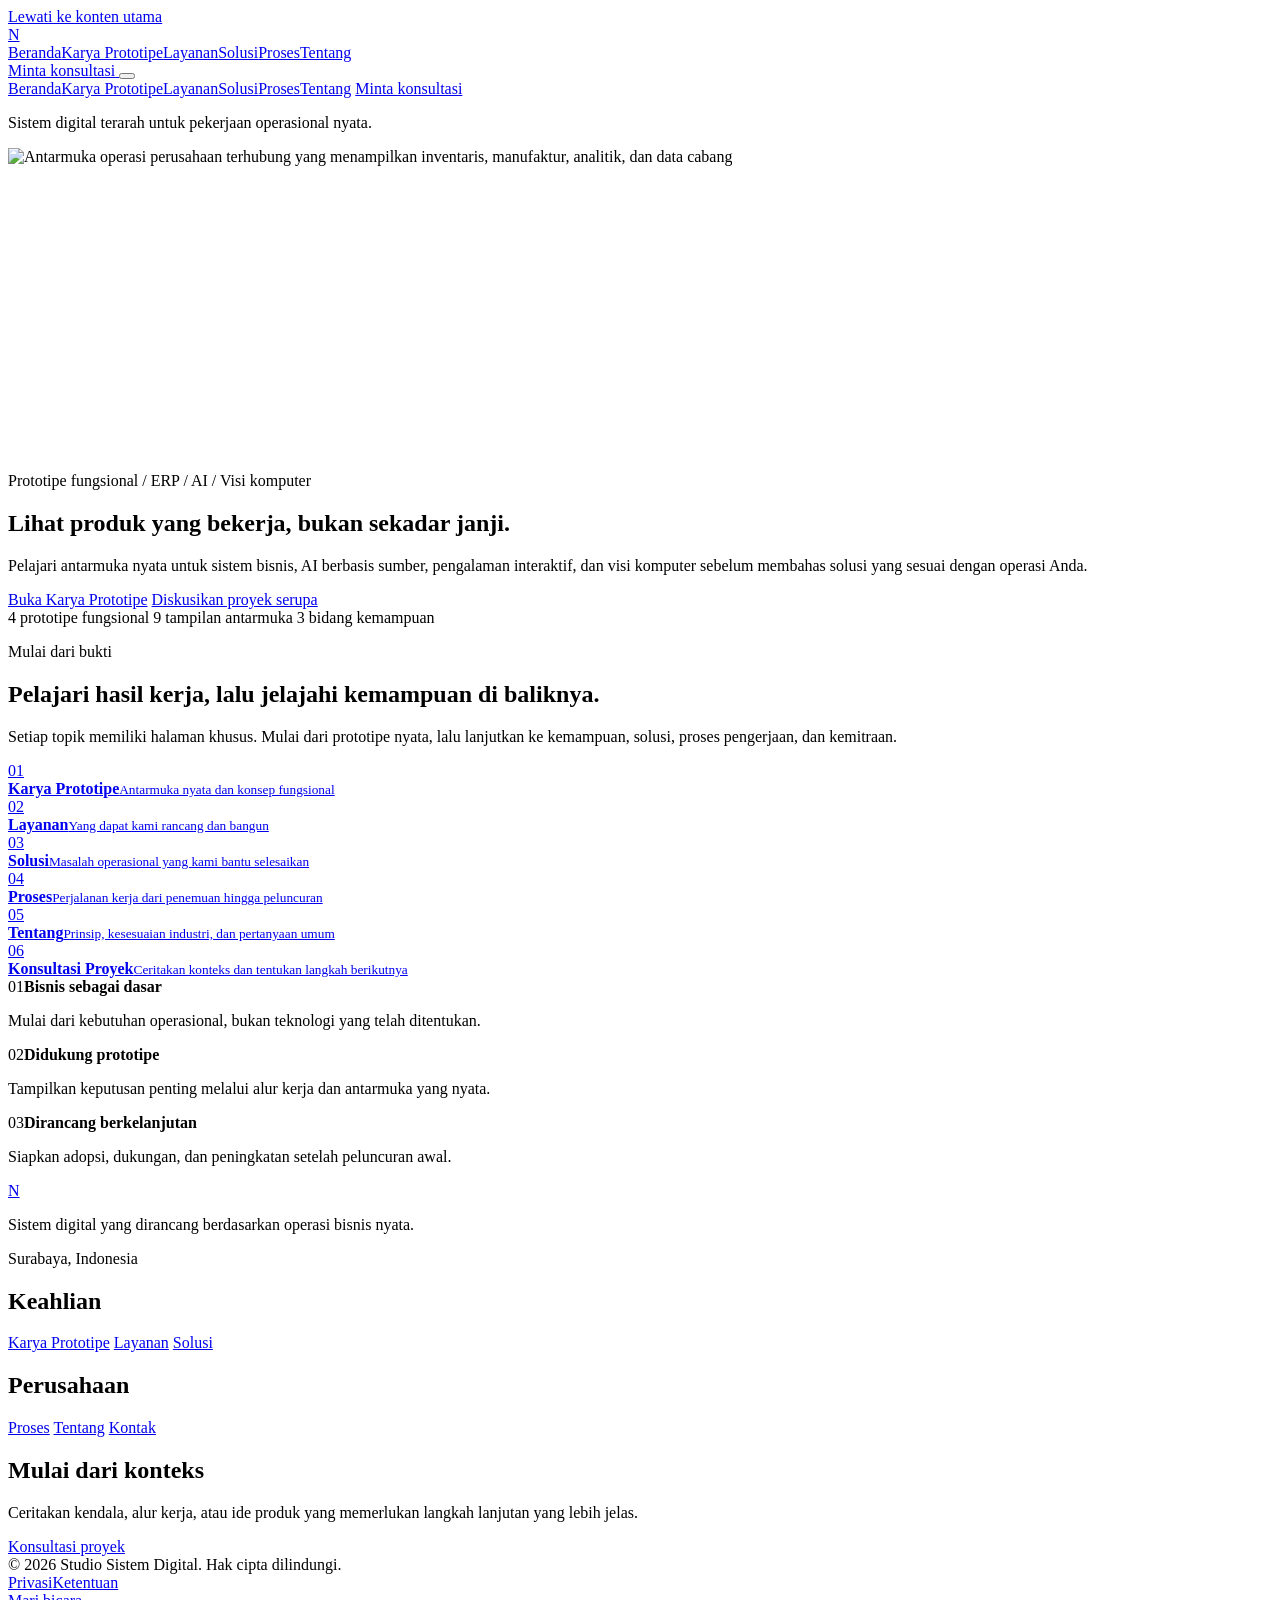
==== index.html @ aa4ec56c "Translate website content to Indonesian" ====
<!doctype html>
<html lang="id">
  <head>
    <meta charset="UTF-8" />
    <meta name="viewport" content="width=device-width, initial-scale=1.0" />
    <script src="/entry-redirect.js"></script>
    <meta name="theme-color" content="#07100c" />
    <meta name="description" content="Jelajahi empat prototipe fungsional untuk operasi ERP, AI berbasis sumber, pengalaman interaktif, dan visi komputer." />
    <meta name="robots" content="index, follow, max-image-preview:large" />
    <meta property="og:type" content="website" />
    <meta property="og:title" content="Prototipe Fungsional | ERP, AI, dan Visi Komputer" />
    <meta property="og:description" content="Mulai dari antarmuka produk nyata, lalu jelajahi kemampuan dan proses di baliknya." />
    <meta property="og:image" content="/assets/hero-connected-operations.webp" />
    <meta property="og:locale" content="id_ID" />
    <meta name="twitter:card" content="summary_large_image" />
    <link rel="canonical" href="https://nexora-company-profile-six.vercel.app/" />
    <link rel="icon" href="/assets/favicon.svg" type="image/svg+xml" />
    <link rel="manifest" href="/site.webmanifest" />
    <link rel="preload" href="/assets/hero-connected-operations.webp" as="image" type="image/webp" fetchpriority="high" />
    <link rel="stylesheet" href="/styles.css" />
    <title>Prototipe Fungsional | ERP, Perangkat Lunak, dan AI</title>
    <script type="application/ld+json">
      {
        "@context": "https://schema.org",
        "@graph": [
          {
            "@type": ["Organization", "ProfessionalService"],
            "@id": "https://nexora-company-profile-six.vercel.app/#organization",
            "name": "Nexora Digital",
            "url": "https://nexora-company-profile-six.vercel.app/",
            "logo": "https://nexora-company-profile-six.vercel.app/assets/favicon.svg",
            "description": "Studio sistem digital yang membangun ERP, perangkat lunak khusus, AI, analitik, dan integrasi sistem untuk bisnis Indonesia.",
            "areaServed": "Indonesia",
            "address": { "@type": "PostalAddress", "addressLocality": "Surabaya", "addressCountry": "ID" }
          },
          {
            "@type": "WebSite",
            "@id": "https://nexora-company-profile-six.vercel.app/#website",
            "url": "https://nexora-company-profile-six.vercel.app/",
            "name": "Studio Sistem Digital",
            "publisher": { "@id": "https://nexora-company-profile-six.vercel.app/#organization" }
          }
        ]
      }
    </script>
  </head>
  <body data-page="home">
    <a class="skip-link" href="#main-content">Lewati ke konten utama</a>
    <div class="scroll-progress" aria-hidden="true"><span></span></div>
    <div data-site-header></div>

    <main id="main-content">
      <section class="hero is-scene-active" id="home" data-section data-scene>
        <img class="hero-media" src="/assets/hero-connected-operations.webp" alt="Antarmuka operasi perusahaan terhubung yang menampilkan inventaris, manufaktur, analitik, dan data cabang" width="1672" height="944" fetchpriority="high" />
        <div class="hero-shade" aria-hidden="true"></div>
        <div class="hero-grid" aria-hidden="true"></div>
        <div class="hero-product-scene" data-product-scene data-scene-visual aria-hidden="true">
          <canvas></canvas>
          <div class="hero-product-fallback">
            <figure class="hero-screen hero-screen-erp"><img src="/assets/work/erp-pos.webp" alt="" /></figure>
            <figure class="hero-screen hero-screen-rag"><img src="/assets/work/rag-grounded-answer.webp" alt="" /></figure>
            <figure class="hero-screen hero-screen-ai"><img src="/assets/work/faceswap-capture.webp" alt="" /></figure>
            <figure class="hero-screen hero-screen-vision"><img src="/assets/work/cctv-motion-dashboard.webp" alt="" /></figure>
          </div>
          <div class="hero-domain-icons">
            <span><i data-lucide="boxes"></i></span>
            <span><i data-lucide="brain-circuit"></i></span>
            <span><i data-lucide="scan-eye"></i></span>
          </div>
        </div>

        <div class="hero-inner shell">
          <div class="hero-copy" data-reveal>
            <div class="eyebrow eyebrow-dark"><span class="pulse-dot" aria-hidden="true"></span>Prototipe fungsional / ERP / AI / Visi komputer</div>
            <h1>Lihat produk yang bekerja, <span>bukan sekadar janji.</span></h1>
            <p class="hero-lede">Pelajari antarmuka nyata untuk sistem bisnis, AI berbasis sumber, pengalaman interaktif, dan visi komputer sebelum membahas solusi yang sesuai dengan operasi Anda.</p>
            <div class="hero-actions">
              <a class="button button-primary" href="/prototype-work"><span>Buka Karya Prototipe</span><i data-lucide="arrow-right" aria-hidden="true"></i></a>
              <a class="button button-ghost-dark" href="/contact"><span>Diskusikan proyek serupa</span><i data-lucide="message-circle" aria-hidden="true"></i></a>
            </div>
            <div class="hero-assurance" aria-label="Ringkasan portofolio prototipe">
              <span><i data-lucide="panels-top-left" aria-hidden="true"></i> 4 prototipe fungsional</span>
              <span><i data-lucide="images" aria-hidden="true"></i> 9 tampilan antarmuka</span>
              <span><i data-lucide="orbit" aria-hidden="true"></i> 3 bidang kemampuan</span>
            </div>
          </div>
        </div>
      </section>

      <section class="section home-paths" aria-labelledby="home-paths-title" data-scene>
        <div class="shell">
          <div class="section-heading heading-split">
            <div>
              <p class="eyebrow">Mulai dari bukti</p>
              <h2 id="home-paths-title">Pelajari hasil kerja, lalu jelajahi kemampuan di baliknya.</h2>
            </div>
            <p>Setiap topik memiliki halaman khusus. Mulai dari prototipe nyata, lalu lanjutkan ke kemampuan, solusi, proses pengerjaan, dan kemitraan.</p>
          </div>

          <nav class="path-list" aria-label="Bagian situs web" data-reveal>
            <a href="/prototype-work"><span>01</span><i data-lucide="panels-top-left" aria-hidden="true"></i><div><strong>Karya Prototipe</strong><small>Antarmuka nyata dan konsep fungsional</small></div><i data-lucide="arrow-up-right" aria-hidden="true"></i></a>
            <a href="/services"><span>02</span><i data-lucide="boxes" aria-hidden="true"></i><div><strong>Layanan</strong><small>Yang dapat kami rancang dan bangun</small></div><i data-lucide="arrow-up-right" aria-hidden="true"></i></a>
            <a href="/solutions"><span>03</span><i data-lucide="workflow" aria-hidden="true"></i><div><strong>Solusi</strong><small>Masalah operasional yang kami bantu selesaikan</small></div><i data-lucide="arrow-up-right" aria-hidden="true"></i></a>
            <a href="/process"><span>04</span><i data-lucide="route" aria-hidden="true"></i><div><strong>Proses</strong><small>Perjalanan kerja dari penemuan hingga peluncuran</small></div><i data-lucide="arrow-up-right" aria-hidden="true"></i></a>
            <a href="/about"><span>05</span><i data-lucide="fingerprint" aria-hidden="true"></i><div><strong>Tentang</strong><small>Prinsip, kesesuaian industri, dan pertanyaan umum</small></div><i data-lucide="arrow-up-right" aria-hidden="true"></i></a>
            <a href="/contact"><span>06</span><i data-lucide="message-square-text" aria-hidden="true"></i><div><strong>Konsultasi Proyek</strong><small>Ceritakan konteks dan tentukan langkah berikutnya</small></div><i data-lucide="arrow-up-right" aria-hidden="true"></i></a>
          </nav>
        </div>
      </section>

      <section class="home-commitment" aria-label="Pendekatan kami terhadap sistem digital" data-scene>
        <div class="shell commitment-grid" data-reveal>
          <div><span>01</span><strong>Bisnis sebagai dasar</strong><p>Mulai dari kebutuhan operasional, bukan teknologi yang telah ditentukan.</p></div>
          <div><span>02</span><strong>Didukung prototipe</strong><p>Tampilkan keputusan penting melalui alur kerja dan antarmuka yang nyata.</p></div>
          <div><span>03</span><strong>Dirancang berkelanjutan</strong><p>Siapkan adopsi, dukungan, dan peningkatan setelah peluncuran awal.</p></div>
        </div>
      </section>
    </main>

    <div data-site-footer></div>
    <script src="/assets/lucide.min.js"></script>
    <script src="/script.js" type="module"></script>
  </body>
</html>
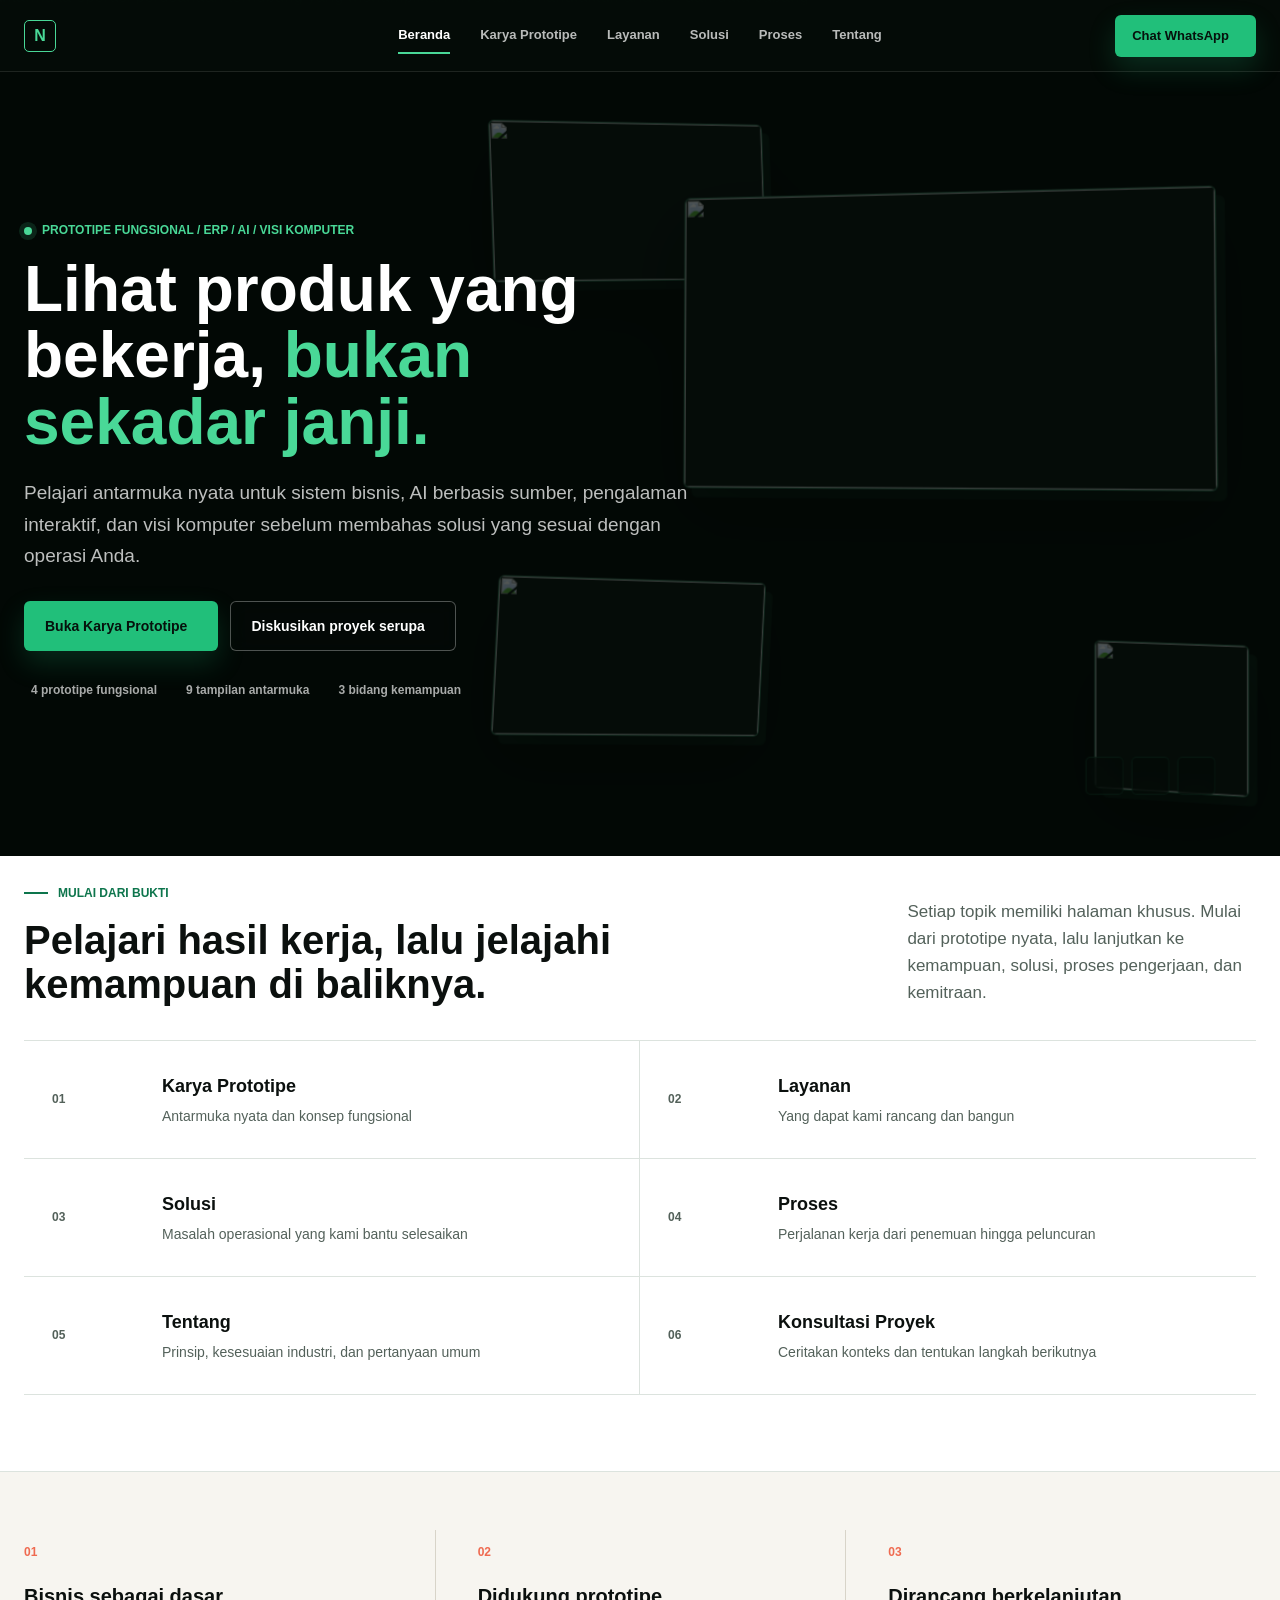
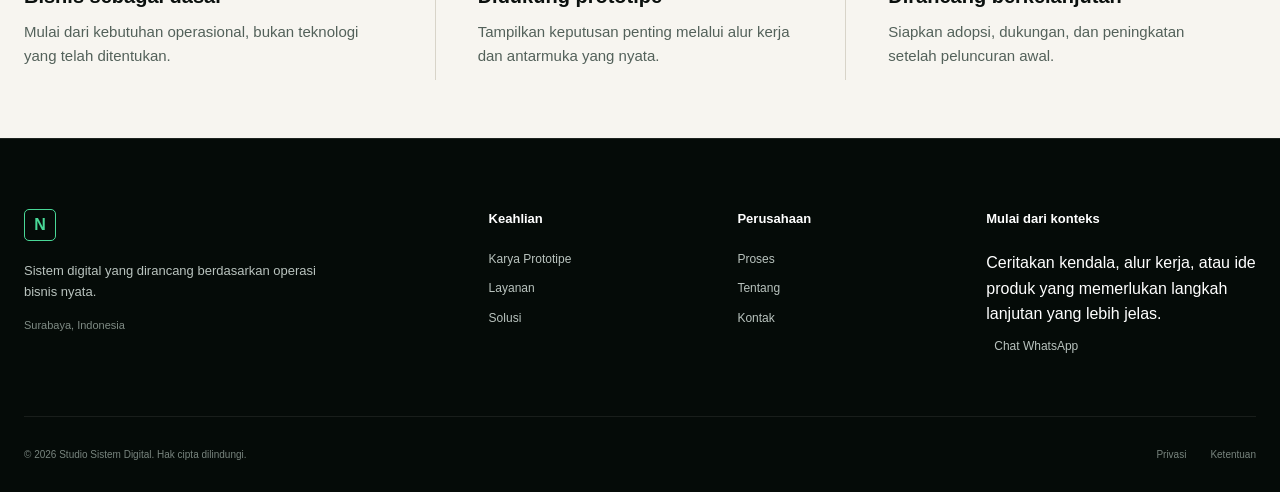
==== commit 81dc672d: "Route project inquiries to WhatsApp" ====
--- a/index.html
+++ b/index.html
@@ -76,7 +76,7 @@
             <p class="hero-lede">Pelajari antarmuka nyata untuk sistem bisnis, AI berbasis sumber, pengalaman interaktif, dan visi komputer sebelum membahas solusi yang sesuai dengan operasi Anda.</p>
             <div class="hero-actions">
               <a class="button button-primary" href="/prototype-work"><span>Buka Karya Prototipe</span><i data-lucide="arrow-right" aria-hidden="true"></i></a>
-              <a class="button button-ghost-dark" href="/contact"><span>Diskusikan proyek serupa</span><i data-lucide="message-circle" aria-hidden="true"></i></a>
+              <a class="button button-ghost-dark" href="https://wa.me/628113663435" target="_blank" rel="noopener noreferrer" data-whatsapp-link><span>Diskusikan proyek serupa</span><i data-lucide="message-circle" aria-hidden="true"></i></a>
             </div>
             <div class="hero-assurance" aria-label="Ringkasan portofolio prototipe">
               <span><i data-lucide="panels-top-left" aria-hidden="true"></i> 4 prototipe fungsional</span>
--- a/styles.css
+++ b/styles.css
@@ -0,0 +1,5327 @@
+:root {
+  --ink: #0b100e;
+  --ink-soft: #17201c;
+  --ink-muted: #53615a;
+  --surface: #ffffff;
+  --surface-soft: #f4f7f4;
+  --surface-warm: #f7f5f0;
+  --line: #dce3de;
+  --line-dark: rgba(255, 255, 255, 0.13);
+  --green: #21bf7a;
+  --green-bright: #49d897;
+  --green-dark: #0d754c;
+  --green-soft: #e8f7ef;
+  --coral: #ef6a50;
+  --coral-soft: #fff0ec;
+  --amber: #e8aa35;
+  --amber-soft: #fff7e7;
+  --white-muted: #b9c3be;
+  --shadow-sm: 0 8px 24px rgba(11, 16, 14, 0.07);
+  --shadow-lg: 0 24px 70px rgba(7, 16, 12, 0.18);
+  --radius: 8px;
+  --header-height: 78px;
+  --shell: 1800px;
+  --ease: cubic-bezier(0.22, 1, 0.36, 1);
+}
+
+*,
+*::before,
+*::after {
+  box-sizing: border-box;
+}
+
+html {
+  scroll-behavior: smooth;
+  scroll-padding-top: calc(var(--header-height) + 18px);
+}
+
+body {
+  margin: 0;
+  min-width: 320px;
+  background: var(--surface);
+  color: var(--ink);
+  font-family: "Segoe UI Variable", "Segoe UI", Aptos, Arial, sans-serif;
+  font-size: 16px;
+  line-height: 1.6;
+  letter-spacing: 0;
+  overflow-x: hidden;
+  text-rendering: optimizeLegibility;
+  -webkit-font-smoothing: antialiased;
+}
+
+body.menu-open,
+body.dialog-open {
+  overflow: hidden;
+}
+
+[hidden] {
+  display: none !important;
+}
+
+::selection {
+  background: var(--green);
+  color: #05100b;
+}
+
+img {
+  display: block;
+  max-width: 100%;
+}
+
+button,
+input,
+select,
+textarea {
+  color: inherit;
+  font: inherit;
+  letter-spacing: 0;
+}
+
+button,
+a {
+  -webkit-tap-highlight-color: transparent;
+}
+
+button {
+  border: 0;
+}
+
+a {
+  color: inherit;
+  text-decoration: none;
+}
+
+h1,
+h2,
+h3,
+p,
+figure,
+ul {
+  margin: 0;
+}
+
+ul {
+  padding: 0;
+  list-style: none;
+}
+
+svg {
+  width: 1em;
+  height: 1em;
+  stroke-width: 1.8;
+}
+
+:focus-visible {
+  outline: 3px solid var(--amber);
+  outline-offset: 3px;
+}
+
+.skip-link {
+  position: fixed;
+  z-index: 9999;
+  top: 10px;
+  left: 10px;
+  padding: 10px 14px;
+  border-radius: 4px;
+  background: var(--surface);
+  color: var(--ink);
+  font-weight: 700;
+  transform: translateY(-150%);
+  transition: transform 180ms ease;
+}
+
+.skip-link:focus {
+  transform: translateY(0);
+}
+
+.shell {
+  width: min(calc(100% - 48px), var(--shell));
+  margin-inline: auto;
+}
+
+.section {
+  padding: 96px 0;
+}
+
+.scroll-progress {
+  position: fixed;
+  z-index: 1100;
+  inset: 0 0 auto;
+  height: 3px;
+  pointer-events: none;
+}
+
+.scroll-progress span {
+  display: block;
+  width: 100%;
+  height: 100%;
+  background: var(--green-bright);
+  transform: scaleX(0);
+  transform-origin: left;
+  will-change: transform;
+}
+
+.eyebrow {
+  display: flex;
+  align-items: center;
+  gap: 10px;
+  margin-bottom: 18px;
+  color: var(--green-dark);
+  font-size: 12px;
+  font-weight: 800;
+  letter-spacing: 0;
+  line-height: 1.2;
+  text-transform: uppercase;
+}
+
+.eyebrow::before {
+  width: 24px;
+  height: 2px;
+  background: currentColor;
+  content: "";
+}
+
+.eyebrow-dark {
+  color: var(--green-bright);
+}
+
+.eyebrow-dark::before {
+  display: none;
+}
+
+.pulse-dot {
+  position: relative;
+  width: 8px;
+  height: 8px;
+  border-radius: 50%;
+  background: var(--green-bright);
+  box-shadow: 0 0 0 5px rgba(73, 216, 151, 0.14);
+}
+
+.section-heading {
+  margin-bottom: 44px;
+}
+
+.section-heading h2,
+.industry-intro h2,
+.about-statement h2,
+.faq-intro h2,
+.contact-copy h2 {
+  max-width: 760px;
+  font-size: 44px;
+  font-weight: 720;
+  line-height: 1.08;
+}
+
+.heading-split {
+  display: grid;
+  grid-template-columns: minmax(0, 1.4fr) minmax(280px, 0.6fr);
+  gap: 70px;
+  align-items: end;
+}
+
+.heading-split > p,
+.solutions-heading > p,
+.industry-intro > p,
+.faq-intro > p {
+  color: var(--ink-muted);
+  font-size: 17px;
+}
+
+.card-kicker {
+  color: var(--green-dark);
+  font-size: 12px;
+  font-weight: 800;
+  text-transform: uppercase;
+}
+
+.button {
+  display: inline-flex;
+  min-height: 50px;
+  align-items: center;
+  justify-content: center;
+  gap: 10px;
+  padding: 0 20px;
+  border: 1px solid transparent;
+  border-radius: 6px;
+  cursor: pointer;
+  font-size: 14px;
+  font-weight: 750;
+  line-height: 1;
+  transition: color 220ms ease, background 220ms ease, border-color 220ms ease, transform 220ms var(--ease), box-shadow 220ms ease;
+}
+
+.button:hover {
+  transform: translateY(-2px);
+}
+
+.button svg {
+  flex: 0 0 auto;
+  font-size: 18px;
+  transition: transform 220ms var(--ease);
+}
+
+.button:hover svg {
+  transform: translateX(3px);
+}
+
+.button-primary {
+  background: var(--green);
+  color: #06110c;
+  box-shadow: 0 12px 28px rgba(33, 191, 122, 0.19);
+}
+
+.button-primary:hover {
+  background: var(--green-bright);
+  box-shadow: 0 16px 36px rgba(33, 191, 122, 0.27);
+}
+
+.button-secondary {
+  border-color: var(--ink);
+  background: var(--ink);
+  color: var(--surface);
+}
+
+.button-secondary:hover {
+  background: var(--green-dark);
+  border-color: var(--green-dark);
+}
+
+.button-ghost-dark {
+  border-color: rgba(255, 255, 255, 0.3);
+  background: rgba(6, 12, 9, 0.38);
+  color: var(--surface);
+  backdrop-filter: blur(10px);
+}
+
+.button-ghost-dark:hover {
+  border-color: var(--green-bright);
+  background: rgba(7, 16, 12, 0.78);
+}
+
+.button-ghost-light {
+  border-color: var(--line);
+  background: var(--surface);
+  color: var(--ink);
+}
+
+.button-small {
+  min-height: 42px;
+  padding-inline: 16px;
+  font-size: 13px;
+}
+
+.text-link {
+  display: inline-flex;
+  align-items: center;
+  gap: 9px;
+  border-bottom: 1px solid currentColor;
+  color: inherit;
+  font-size: 14px;
+  font-weight: 750;
+}
+
+.text-link svg {
+  font-size: 17px;
+  transition: transform 220ms var(--ease);
+}
+
+.text-link:hover svg {
+  transform: translate(3px, -3px);
+}
+
+.icon-button {
+  position: relative;
+  display: inline-grid;
+  width: 44px;
+  height: 44px;
+  flex: 0 0 44px;
+  place-items: center;
+  border: 1px solid var(--line);
+  border-radius: 6px;
+  background: var(--surface);
+  cursor: pointer;
+  transition: background 200ms ease, color 200ms ease, border-color 200ms ease, transform 200ms var(--ease);
+}
+
+.icon-button:hover {
+  transform: translateY(-2px);
+  border-color: var(--green);
+  color: var(--green-dark);
+}
+
+[data-tooltip]::after {
+  position: absolute;
+  z-index: 20;
+  inset-inline-end: 0;
+  bottom: calc(100% + 9px);
+  width: max-content;
+  max-width: 190px;
+  padding: 7px 9px;
+  border-radius: 4px;
+  background: var(--ink);
+  color: var(--surface);
+  content: attr(data-tooltip);
+  font-size: 11px;
+  font-weight: 650;
+  line-height: 1.2;
+  opacity: 0;
+  pointer-events: none;
+  transform: translateY(4px);
+  transition: opacity 150ms ease, transform 150ms ease;
+}
+
+[data-tooltip]:hover::after,
+[data-tooltip]:focus-visible::after {
+  opacity: 1;
+  transform: translateY(0);
+}
+
+[data-reveal] {
+  --reveal-offset: 28px;
+  opacity: 0;
+  transform: translate3d(0, var(--reveal-offset), 0);
+  transition: opacity 700ms var(--ease), transform 700ms var(--ease);
+}
+
+[data-reveal].is-visible {
+  opacity: 1;
+  transform: translate3d(0, 0, 0);
+}
+
+/* Header */
+.site-header {
+  position: fixed;
+  z-index: 1000;
+  top: 0;
+  inset-inline: 0;
+  height: var(--header-height);
+  border-bottom: 1px solid transparent;
+  color: var(--surface);
+  transition: height 220ms ease, background 220ms ease, border-color 220ms ease, box-shadow 220ms ease;
+}
+
+.site-header.is-scrolled,
+.site-header.menu-visible {
+  height: 68px;
+  border-color: rgba(255, 255, 255, 0.1);
+  background: rgba(5, 12, 8, 0.92);
+  box-shadow: 0 12px 34px rgba(0, 0, 0, 0.2);
+  backdrop-filter: blur(18px);
+}
+
+.header-inner {
+  display: flex;
+  height: 100%;
+  align-items: center;
+  justify-content: space-between;
+  gap: 28px;
+}
+
+.brand {
+  display: inline-flex;
+  min-width: 148px;
+  align-items: center;
+  gap: 10px;
+  font-weight: 850;
+}
+
+.brand-glyph {
+  display: grid;
+  width: 32px;
+  height: 32px;
+  place-items: center;
+  border: 1px solid var(--green-bright);
+  border-radius: 5px;
+  color: var(--green-bright);
+  font-size: 16px;
+  line-height: 1;
+}
+
+.brand-name {
+  color: var(--surface);
+  font-size: 18px;
+  line-height: 1;
+}
+
+.brand-name span {
+  color: var(--green-bright);
+}
+
+.desktop-nav {
+  display: flex;
+  align-items: center;
+  gap: 30px;
+}
+
+.nav-link {
+  position: relative;
+  padding: 10px 0;
+  color: rgba(255, 255, 255, 0.72);
+  font-size: 13px;
+  font-weight: 650;
+  transition: color 180ms ease;
+}
+
+.nav-link::after {
+  position: absolute;
+  right: 0;
+  bottom: 2px;
+  left: 0;
+  height: 2px;
+  background: var(--green-bright);
+  content: "";
+  transform: scaleX(0);
+  transform-origin: left;
+  transition: transform 220ms var(--ease);
+}
+
+.nav-link:hover,
+.nav-link.is-active {
+  color: var(--surface);
+}
+
+.nav-link.is-active::after {
+  transform: scaleX(1);
+}
+
+.header-actions {
+  display: flex;
+  align-items: center;
+  gap: 10px;
+}
+
+.menu-toggle {
+  display: none;
+  border-color: rgba(255, 255, 255, 0.2);
+  background: rgba(255, 255, 255, 0.05);
+  color: var(--surface);
+}
+
+.mobile-menu {
+  position: absolute;
+  z-index: -1;
+  top: 100%;
+  right: 0;
+  left: 0;
+  height: calc(100svh - var(--header-height));
+  max-height: calc(100svh - var(--header-height));
+  visibility: hidden;
+  padding: 24px;
+  border-top: 1px solid rgba(255, 255, 255, 0.1);
+  background: #07100c;
+  opacity: 0;
+  overflow-y: auto;
+  transform: translateY(-12px);
+  transition: transform 260ms var(--ease), visibility 200ms ease;
+}
+
+.mobile-menu.is-open {
+  z-index: 1;
+  visibility: visible;
+  opacity: 1;
+  transform: translateY(0);
+}
+
+.mobile-menu nav {
+  display: grid;
+}
+
+.mobile-menu a {
+  display: flex;
+  min-height: 48px;
+  align-items: center;
+  border-bottom: 1px solid rgba(255, 255, 255, 0.1);
+  font-size: 18px;
+  font-weight: 700;
+}
+
+.mobile-menu .mobile-menu-cta {
+  justify-content: center;
+  margin-top: 18px;
+  border: 0;
+  border-radius: 5px;
+  background: var(--green-bright);
+  color: var(--ink);
+  font-size: 14px;
+}
+
+.mobile-menu p {
+  max-width: 420px;
+  margin-top: 22px;
+  color: var(--white-muted);
+  font-size: 14px;
+}
+
+/* Hero */
+.hero {
+  position: relative;
+  display: flex;
+  min-height: min(780px, 100svh);
+  max-height: 780px;
+  align-items: center;
+  overflow: hidden;
+  background: #040906;
+  color: var(--surface);
+}
+
+.hero-media,
+.hero-shade {
+  position: absolute;
+  inset: 0;
+  width: 100%;
+  height: 100%;
+}
+
+.hero-media {
+  object-fit: cover;
+  object-position: center;
+  transform: scale(1.04);
+  transition: transform 1200ms var(--ease), filter 300ms ease;
+  will-change: transform;
+}
+
+.hero-shade {
+  background: linear-gradient(90deg, rgba(2, 8, 5, 0.98) 0%, rgba(2, 8, 5, 0.92) 35%, rgba(2, 8, 5, 0.34) 66%, rgba(2, 8, 5, 0.16) 100%);
+}
+
+.hero-grid {
+  display: none;
+}
+
+.hero-inner {
+  position: relative;
+  z-index: 2;
+  display: flex;
+  min-height: inherit;
+  align-items: center;
+  padding-top: calc(var(--header-height) + 54px);
+  padding-bottom: 64px;
+}
+
+.hero-copy {
+  width: 60%;
+  max-width: 710px;
+}
+
+.hero h1 {
+  max-width: 700px;
+  font-size: 60px;
+  font-weight: 730;
+  line-height: 1.03;
+}
+
+.hero h1 span {
+  color: var(--green-bright);
+}
+
+.hero-lede {
+  max-width: 620px;
+  margin-top: 22px;
+  color: rgba(255, 255, 255, 0.74);
+  font-size: 19px;
+  line-height: 1.65;
+}
+
+.hero-actions {
+  display: flex;
+  flex-wrap: wrap;
+  gap: 12px;
+  margin-top: 30px;
+}
+
+.hero-assurance {
+  display: flex;
+  flex-wrap: wrap;
+  gap: 22px;
+  margin-top: 30px;
+  color: rgba(255, 255, 255, 0.66);
+  font-size: 12px;
+  font-weight: 600;
+}
+
+.hero-assurance span {
+  display: inline-flex;
+  align-items: center;
+  gap: 7px;
+}
+
+.hero-assurance svg {
+  color: var(--green-bright);
+  font-size: 15px;
+}
+
+/* Services */
+.services {
+  background: var(--surface-soft);
+}
+
+.service-explorer {
+  display: grid;
+  min-height: 410px;
+  grid-template-columns: minmax(250px, 0.38fr) minmax(0, 0.62fr);
+  overflow: hidden;
+  border: 1px solid var(--line);
+  border-radius: var(--radius);
+  background: var(--surface);
+}
+
+.service-tabs {
+  display: grid;
+  grid-template-rows: repeat(3, 1fr);
+  border-right: 1px solid var(--line);
+}
+
+.service-tab {
+  display: grid;
+  grid-template-columns: 28px 28px 1fr;
+  gap: 12px;
+  align-items: center;
+  padding: 24px;
+  border-bottom: 1px solid var(--line);
+  background: transparent;
+  color: var(--ink-muted);
+  cursor: pointer;
+  text-align: start;
+  transition: color 180ms ease, background 180ms ease;
+}
+
+.service-tab:last-child {
+  border-bottom: 0;
+}
+
+.service-tab > span {
+  font-size: 11px;
+  font-weight: 800;
+}
+
+.service-tab svg {
+  color: var(--green-dark);
+  font-size: 21px;
+}
+
+.service-tab strong {
+  color: inherit;
+  font-size: 15px;
+}
+
+.service-tab:hover,
+.service-tab.is-active {
+  background: var(--ink);
+  color: var(--surface);
+}
+
+.service-tab.is-active svg {
+  color: var(--green-bright);
+}
+
+.service-stage {
+  display: flex;
+  max-width: 760px;
+  flex-direction: column;
+  justify-content: center;
+  padding: 48px 56px;
+  transition: opacity 160ms ease, transform 220ms var(--ease);
+}
+
+.service-stage.is-changing {
+  opacity: 0;
+  transform: translateY(8px);
+}
+
+.service-stage h3 {
+  max-width: 650px;
+  margin-top: 10px;
+  font-size: 34px;
+  line-height: 1.15;
+}
+
+.service-stage > p:not(.card-kicker) {
+  max-width: 650px;
+  margin-top: 16px;
+  color: var(--ink-muted);
+  font-size: 16px;
+}
+
+.service-offerings {
+  display: flex;
+  flex-wrap: wrap;
+  gap: 10px 20px;
+  margin-top: 28px;
+  padding-top: 22px;
+  border-top: 1px solid var(--line);
+}
+
+.service-offerings li {
+  display: inline-flex;
+  align-items: center;
+  gap: 7px;
+  color: var(--ink-soft);
+  font-size: 13px;
+  font-weight: 700;
+}
+
+.service-offerings svg {
+  color: var(--green-dark);
+  font-size: 15px;
+}
+
+.service-stage .text-link {
+  margin-top: 32px;
+}
+
+/* Solutions */
+.solutions {
+  position: relative;
+  overflow: hidden;
+  background: #08110d;
+  color: var(--surface);
+}
+
+.solutions::before {
+  position: absolute;
+  inset: 0;
+  border-top: 1px solid rgba(255, 255, 255, 0.08);
+  border-bottom: 1px solid rgba(255, 255, 255, 0.08);
+  content: "";
+  pointer-events: none;
+}
+
+.solutions-heading {
+  max-width: 780px;
+}
+
+.solutions-heading h2 {
+  color: var(--surface);
+}
+
+.solutions-heading > p {
+  max-width: 660px;
+  margin-top: 18px;
+  color: var(--white-muted);
+}
+
+.solution-tabs {
+  display: grid;
+  grid-template-columns: repeat(4, minmax(0, 1fr));
+  gap: 1px;
+  margin-bottom: 34px;
+  overflow: hidden;
+  border: 1px solid var(--line-dark);
+  border-radius: var(--radius);
+  background: var(--line-dark);
+}
+
+.solution-tab {
+  display: flex;
+  min-height: 64px;
+  align-items: center;
+  justify-content: center;
+  gap: 9px;
+  background: #0d1712;
+  color: var(--white-muted);
+  cursor: pointer;
+  font-size: 14px;
+  font-weight: 700;
+  transition: color 200ms ease, background 200ms ease;
+}
+
+.solution-tab svg {
+  font-size: 19px;
+}
+
+.solution-tab:hover {
+  color: var(--surface);
+}
+
+.solution-tab.is-active {
+  background: var(--green);
+  color: #06110c;
+}
+
+.solution-stage {
+  display: grid;
+  min-height: 480px;
+  grid-template-columns: 0.7fr 1.3fr;
+  gap: 70px;
+  align-items: center;
+  padding: 58px;
+  border: 1px solid var(--line-dark);
+  border-radius: var(--radius);
+  background: #0c1711;
+}
+
+.solution-stage.is-changing .solution-copy,
+.solution-stage.is-changing .workflow-visual {
+  opacity: 0;
+  transform: translateY(8px);
+}
+
+.solution-copy,
+.workflow-visual {
+  transition: opacity 180ms ease, transform 260ms var(--ease);
+}
+
+.solution-number {
+  margin-bottom: 58px;
+  color: var(--green-bright);
+  font-size: 12px;
+  font-weight: 800;
+}
+
+.solution-copy .card-kicker {
+  color: var(--green-bright);
+}
+
+.solution-copy h3 {
+  margin-top: 10px;
+  font-size: 36px;
+  line-height: 1.14;
+}
+
+.solution-copy > p:not(.solution-number, .card-kicker) {
+  margin-top: 18px;
+  color: var(--white-muted);
+  font-size: 15px;
+}
+
+.solution-outcome {
+  display: flex;
+  gap: 10px;
+  margin: 26px 0;
+  padding-left: 14px;
+  border-left: 2px solid var(--amber);
+  color: #e4ebe7;
+  font-size: 13px;
+}
+
+.solution-outcome svg {
+  flex: 0 0 auto;
+  color: var(--amber);
+  font-size: 17px;
+}
+
+.workflow-visual {
+  display: grid;
+  min-height: 350px;
+  grid-template-columns: 1fr auto 1fr;
+  gap: 20px;
+  align-items: center;
+  padding: 30px;
+  border: 1px solid rgba(255, 255, 255, 0.13);
+  border-radius: 6px;
+  background: #07100c;
+}
+
+.workflow-label {
+  display: flex;
+  align-items: center;
+  gap: 8px;
+  margin-bottom: 20px;
+  color: var(--white-muted);
+  font-size: 11px;
+  font-weight: 800;
+  text-transform: uppercase;
+}
+
+.workflow-label span {
+  width: 7px;
+  height: 7px;
+  border-radius: 50%;
+  background: var(--coral);
+}
+
+.workflow-after .workflow-label span {
+  background: var(--green-bright);
+}
+
+.workflow-column ul {
+  display: grid;
+  gap: 12px;
+}
+
+.workflow-column li {
+  display: grid;
+  min-height: 66px;
+  grid-template-columns: 36px 1fr;
+  gap: 11px;
+  align-items: center;
+  padding: 12px;
+  border: 1px solid rgba(255, 255, 255, 0.09);
+  border-radius: 5px;
+  background: rgba(255, 255, 255, 0.025);
+  color: #d5ddd9;
+  font-size: 12px;
+  font-weight: 650;
+}
+
+.workflow-column li svg {
+  display: block;
+  width: 32px;
+  height: 32px;
+  padding: 7px;
+  border-radius: 4px;
+  background: rgba(239, 106, 80, 0.12);
+  color: var(--coral);
+}
+
+.workflow-after li svg {
+  background: rgba(73, 216, 151, 0.12);
+  color: var(--green-bright);
+}
+
+.workflow-bridge {
+  display: grid;
+  gap: 8px;
+  place-items: center;
+  color: var(--green-bright);
+}
+
+.workflow-bridge span {
+  width: 1px;
+  height: 66px;
+  background: rgba(73, 216, 151, 0.3);
+}
+
+.workflow-bridge svg {
+  font-size: 18px;
+}
+
+/* Work */
+.work {
+  background: var(--surface);
+}
+
+.work-filter {
+  display: flex;
+  flex-wrap: wrap;
+  gap: 8px;
+  margin-bottom: 32px;
+}
+
+.filter-button {
+  min-height: 40px;
+  padding: 0 15px;
+  border: 1px solid var(--line);
+  border-radius: 5px;
+  background: var(--surface);
+  color: var(--ink-muted);
+  cursor: pointer;
+  font-size: 12px;
+  font-weight: 750;
+  transition: color 180ms ease, border-color 180ms ease, background 180ms ease;
+}
+
+.filter-button:hover,
+.filter-button.is-active {
+  border-color: var(--ink);
+  background: var(--ink);
+  color: var(--surface);
+}
+
+.work-grid {
+  display: grid;
+  grid-template-columns: repeat(2, minmax(0, 1fr));
+  gap: 22px;
+}
+
+.project-card {
+  min-width: 0;
+  overflow: hidden;
+  border: 1px solid var(--line);
+  border-radius: var(--radius);
+  background: var(--surface);
+  transition: opacity 260ms ease, transform 320ms var(--ease), border-color 220ms ease, box-shadow 220ms ease;
+}
+
+.project-card.is-hidden {
+  display: none;
+}
+
+.project-card:hover {
+  border-color: rgba(13, 117, 76, 0.4);
+  box-shadow: var(--shadow-sm);
+}
+
+.project-card-featured {
+  grid-column: 1 / -1;
+}
+
+.project-open {
+  display: grid;
+  width: 100%;
+  height: 100%;
+  grid-template-rows: auto 1fr;
+  padding: 0;
+  background: transparent;
+  cursor: pointer;
+  text-align: start;
+}
+
+.project-card-featured .project-open {
+  grid-template-columns: 1.35fr 0.65fr;
+  align-items: stretch;
+}
+
+.project-media {
+  position: relative;
+  aspect-ratio: 3 / 2;
+  overflow: hidden;
+  background: #0a110e;
+}
+
+.project-card-featured .project-media {
+  aspect-ratio: 16 / 9;
+}
+
+.project-media img {
+  width: 100%;
+  height: 100%;
+  object-fit: cover;
+  transition: transform 700ms var(--ease);
+}
+
+.project-media-light {
+  background: #eef2f3;
+}
+
+.project-media-dark {
+  background: #0d131d;
+}
+
+.project-media-cctv img {
+  object-position: center 18%;
+}
+
+.project-open:hover .project-media img {
+  transform: scale(1.035);
+}
+
+.project-action {
+  position: absolute;
+  top: 16px;
+  inset-inline-end: 16px;
+  display: grid;
+  width: 44px;
+  height: 44px;
+  place-items: center;
+  border: 1px solid rgba(255, 255, 255, 0.24);
+  border-radius: 6px;
+  background: rgba(7, 16, 12, 0.72);
+  color: var(--surface);
+  backdrop-filter: blur(10px);
+  transition: background 200ms ease, color 200ms ease, transform 200ms var(--ease);
+}
+
+.project-open:hover .project-action {
+  background: var(--green);
+  color: var(--ink);
+  transform: translate(2px, -2px);
+}
+
+.project-copy {
+  display: flex;
+  min-height: 205px;
+  flex-direction: column;
+  padding: 24px;
+}
+
+.project-card-featured .project-copy {
+  min-height: 100%;
+  justify-content: center;
+  padding: 42px;
+}
+
+.project-meta {
+  display: flex;
+  flex-wrap: wrap;
+  gap: 8px;
+  color: var(--green-dark);
+  font-size: 11px;
+  font-weight: 800;
+  text-transform: uppercase;
+}
+
+.project-meta span + span::before {
+  margin-inline-end: 8px;
+  color: var(--line);
+  content: "/";
+}
+
+.project-copy h3 {
+  margin-top: 14px;
+  font-size: 26px;
+  line-height: 1.18;
+}
+
+.project-copy > p {
+  margin-top: 13px;
+  color: var(--ink-muted);
+  font-size: 14px;
+}
+
+.project-view-count {
+  display: inline-flex;
+  align-items: center;
+  gap: 7px;
+  margin-top: auto;
+  padding-top: 18px;
+  color: var(--green-dark);
+  font-size: 11px;
+  font-weight: 800;
+  text-transform: uppercase;
+}
+
+/* Industry band */
+.industry-band {
+  padding: 52px 0;
+  overflow: hidden;
+  border-top: 1px solid var(--line);
+  border-bottom: 1px solid var(--line);
+  background: var(--surface-warm);
+}
+
+.industry-intro {
+  display: grid;
+  grid-template-columns: 0.35fr 1fr;
+  gap: 40px;
+  align-items: center;
+}
+
+.industry-intro .eyebrow {
+  margin-bottom: 0;
+}
+
+.industry-intro h2 {
+  font-size: 32px;
+}
+
+.industry-marquee {
+  margin-top: 28px;
+  border-top: 1px solid var(--line);
+  border-bottom: 1px solid var(--line);
+}
+
+.industry-track {
+  display: flex;
+  width: max-content;
+  animation: marquee 28s linear infinite;
+}
+
+.industry-marquee:hover .industry-track {
+  animation-play-state: paused;
+}
+
+.industry-track span {
+  display: flex;
+  min-width: 250px;
+  min-height: 90px;
+  align-items: center;
+  justify-content: center;
+  gap: 12px;
+  border-right: 1px solid var(--line);
+  font-size: 15px;
+  font-weight: 750;
+}
+
+.industry-track svg {
+  color: var(--green-dark);
+  font-size: 22px;
+}
+
+@keyframes marquee {
+  to { transform: translateX(-50%); }
+}
+
+/* Process */
+.process {
+  background: var(--surface-soft);
+}
+
+.process-layout {
+  border-top: 1px solid var(--line);
+}
+
+.process-steps {
+  display: grid;
+  grid-template-columns: repeat(4, minmax(0, 1fr));
+}
+
+.process-step {
+  position: relative;
+  display: grid;
+  min-height: 112px;
+  place-items: center;
+  align-content: center;
+  gap: 7px;
+  border-right: 1px solid var(--line);
+  border-bottom: 1px solid var(--line);
+  background: transparent;
+  color: var(--ink-muted);
+  cursor: pointer;
+  transition: background 200ms ease, color 200ms ease;
+}
+
+.process-step:first-child {
+  border-left: 1px solid var(--line);
+}
+
+.process-step span {
+  position: absolute;
+  top: 12px;
+  left: 12px;
+  font-size: 10px;
+  font-weight: 800;
+}
+
+.process-step svg {
+  font-size: 23px;
+}
+
+.process-step strong {
+  font-size: 13px;
+}
+
+.process-step:hover,
+.process-step.is-active {
+  background: var(--ink);
+  color: var(--surface);
+}
+
+.process-step.is-active svg {
+  color: var(--green-bright);
+}
+
+.process-detail {
+  display: grid;
+  min-height: 280px;
+  grid-template-columns: 0.32fr 1fr;
+  gap: 60px;
+  align-items: center;
+  padding: 46px 52px;
+  border-right: 1px solid var(--line);
+  border-bottom: 1px solid var(--line);
+  border-left: 1px solid var(--line);
+  background: var(--surface);
+  transition: opacity 180ms ease, transform 240ms var(--ease);
+}
+
+.process-detail.is-changing {
+  opacity: 0;
+  transform: translateY(8px);
+}
+
+.process-detail-index {
+  color: var(--green);
+  font-size: 88px;
+  font-weight: 780;
+  line-height: 0.8;
+}
+
+.process-detail .card-kicker {
+  margin-bottom: 10px;
+}
+
+.process-detail h3 {
+  max-width: 680px;
+  font-size: 31px;
+  line-height: 1.18;
+}
+
+.process-detail p:not(.card-kicker) {
+  max-width: 720px;
+  margin-top: 16px;
+  color: var(--ink-muted);
+}
+
+.process-output {
+  display: flex;
+  flex-wrap: wrap;
+  gap: 10px 18px;
+  margin-top: 26px;
+  padding-top: 20px;
+  border-top: 1px solid var(--line);
+  font-size: 13px;
+}
+
+.process-output span {
+  color: var(--ink-muted);
+  font-weight: 650;
+}
+
+/* About */
+.about {
+  background: var(--surface);
+}
+
+.about-grid {
+  display: grid;
+  grid-template-columns: 1fr 1fr;
+  gap: 80px;
+  align-items: start;
+}
+
+.about-statement h2 {
+  font-size: 40px;
+}
+
+.about-statement > p:not(.eyebrow) {
+  margin-top: 24px;
+  color: var(--ink-muted);
+  font-size: 17px;
+}
+
+.about-statement .text-link {
+  margin-top: 30px;
+}
+
+.about-values {
+  border-top: 1px solid var(--line);
+}
+
+.about-values article {
+  display: grid;
+  grid-template-columns: 42px 1fr;
+  gap: 22px;
+  padding: 22px 0;
+  border-bottom: 1px solid var(--line);
+}
+
+.about-values article > span {
+  color: var(--green-dark);
+  font-size: 11px;
+  font-weight: 850;
+}
+
+.about-values h3 {
+  font-size: 18px;
+}
+
+.about-values p {
+  margin-top: 6px;
+  color: var(--ink-muted);
+  font-size: 14px;
+}
+
+/* FAQ */
+.faq {
+  border-top: 1px solid var(--line);
+  background: var(--surface-warm);
+}
+
+.faq-grid {
+  display: grid;
+  grid-template-columns: 0.65fr 1.35fr;
+  gap: 100px;
+}
+
+.faq-intro {
+  position: sticky;
+  top: 110px;
+  align-self: start;
+}
+
+.faq-intro h2 {
+  font-size: 42px;
+}
+
+.faq-intro > p {
+  max-width: 420px;
+  margin-top: 18px;
+}
+
+.faq-intro .button {
+  margin-top: 28px;
+}
+
+.accordion {
+  border-top: 1px solid var(--line);
+}
+
+.accordion-item {
+  border-bottom: 1px solid var(--line);
+}
+
+.accordion-item h3 {
+  font-size: 17px;
+}
+
+.accordion-item button {
+  display: flex;
+  width: 100%;
+  min-height: 82px;
+  align-items: center;
+  justify-content: space-between;
+  gap: 20px;
+  padding: 16px 4px;
+  background: transparent;
+  cursor: pointer;
+  font-weight: 700;
+  text-align: left;
+}
+
+.accordion-item button svg {
+  flex: 0 0 auto;
+  color: var(--green-dark);
+  font-size: 20px;
+  transition: transform 220ms var(--ease);
+}
+
+.accordion-item.is-open button svg {
+  transform: rotate(45deg);
+}
+
+.accordion-panel {
+  padding: 0 48px 24px 4px;
+}
+
+.accordion-panel p {
+  color: var(--ink-muted);
+  font-size: 15px;
+}
+
+/* Contact */
+.contact {
+  display: flex;
+  min-height: calc(100svh - var(--header-height));
+  align-items: center;
+  padding: 112px 0;
+  background: #07100c;
+  color: var(--surface);
+}
+
+.contact-grid {
+  display: grid;
+  grid-template-columns: 0.82fr 1.18fr;
+  gap: 88px;
+  align-items: start;
+}
+
+.contact-copy {
+  position: sticky;
+  top: 110px;
+}
+
+.contact-copy h2 {
+  color: var(--surface);
+  font-size: 48px;
+}
+
+.contact-copy > p:not(.eyebrow) {
+  max-width: 520px;
+  margin-top: 22px;
+  color: var(--white-muted);
+  font-size: 17px;
+}
+
+.contact-expectations {
+  display: grid;
+  gap: 18px;
+  margin-top: 44px;
+}
+
+.contact-expectations > div {
+  display: grid;
+  grid-template-columns: 36px 1fr;
+  gap: 13px;
+  align-items: start;
+}
+
+.contact-expectations > div > svg {
+  display: block;
+  width: 36px;
+  height: 36px;
+  padding: 8px;
+  border: 1px solid rgba(73, 216, 151, 0.22);
+  border-radius: 5px;
+  background: rgba(73, 216, 151, 0.08);
+  color: var(--green-bright);
+}
+
+.contact-expectations span {
+  display: grid;
+  gap: 3px;
+}
+
+.contact-expectations strong {
+  font-size: 13px;
+}
+
+.contact-expectations small {
+  color: var(--white-muted);
+  font-size: 12px;
+}
+
+.direct-contact {
+  display: grid;
+  gap: 5px;
+  margin-top: 44px;
+  padding-top: 24px;
+  border-top: 1px solid var(--line-dark);
+}
+
+.direct-contact > span {
+  color: var(--white-muted);
+  font-size: 11px;
+  font-weight: 700;
+  text-transform: uppercase;
+}
+
+.direct-contact a {
+  display: inline-flex;
+  align-items: center;
+  gap: 8px;
+  font-size: 17px;
+  font-weight: 700;
+}
+
+.inquiry-panel {
+  min-height: 690px;
+  padding: 36px;
+  border: 1px solid rgba(255, 255, 255, 0.14);
+  border-radius: var(--radius);
+  background: var(--surface);
+  color: var(--ink);
+  box-shadow: var(--shadow-lg);
+}
+
+.form-heading {
+  display: flex;
+  align-items: start;
+  justify-content: space-between;
+  gap: 20px;
+}
+
+.form-heading p {
+  color: var(--green-dark);
+  font-size: 11px;
+  font-weight: 800;
+  text-transform: uppercase;
+}
+
+.form-heading h3 {
+  margin-top: 5px;
+  font-size: 26px;
+  line-height: 1.2;
+}
+
+.form-time {
+  display: inline-flex;
+  flex: 0 0 auto;
+  align-items: center;
+  gap: 6px;
+  padding: 6px 8px;
+  border-radius: 4px;
+  background: var(--surface-soft);
+  color: var(--ink-muted);
+  font-size: 11px;
+  font-weight: 700;
+}
+
+.form-progress {
+  display: grid;
+  grid-template-columns: auto 1fr auto;
+  gap: 14px;
+  align-items: center;
+  margin: 32px 0;
+}
+
+.form-progress-item {
+  display: flex;
+  align-items: center;
+  gap: 8px;
+  color: #89948f;
+}
+
+.form-progress-item > span {
+  display: grid;
+  width: 28px;
+  height: 28px;
+  place-items: center;
+  border: 1px solid var(--line);
+  border-radius: 50%;
+  font-size: 11px;
+  font-weight: 800;
+}
+
+.form-progress-item strong {
+  font-size: 11px;
+}
+
+.form-progress-item.is-active {
+  color: var(--ink);
+}
+
+.form-progress-item.is-active > span {
+  border-color: var(--green);
+  background: var(--green);
+}
+
+.form-progress-line {
+  height: 2px;
+  overflow: hidden;
+  background: var(--line);
+}
+
+.form-progress-line span {
+  display: block;
+  width: 100%;
+  height: 100%;
+  background: var(--green);
+  transform: scaleX(0);
+  transform-origin: left;
+  transition: transform 350ms var(--ease);
+}
+
+.form-step {
+  animation: form-enter 360ms var(--ease);
+}
+
+@keyframes form-enter {
+  from { opacity: 0; transform: translateX(10px); }
+  to { opacity: 1; transform: translateX(0); }
+}
+
+.field-row {
+  display: grid;
+  grid-template-columns: repeat(2, minmax(0, 1fr));
+  gap: 14px;
+}
+
+.field-row-three {
+  grid-template-columns: repeat(3, minmax(0, 1fr));
+}
+
+.field {
+  position: relative;
+  display: grid;
+  gap: 7px;
+  margin-bottom: 17px;
+}
+
+.field > span:first-child {
+  font-size: 12px;
+  font-weight: 750;
+}
+
+.field em,
+.checkbox-field em {
+  color: var(--coral);
+  font-style: normal;
+}
+
+.field input,
+.field select,
+.field textarea {
+  width: 100%;
+  border: 1px solid var(--line);
+  border-radius: 5px;
+  background: var(--surface-soft);
+  outline: 0;
+  transition: border-color 180ms ease, background 180ms ease, box-shadow 180ms ease;
+}
+
+.field input,
+.field select {
+  height: 48px;
+  padding: 0 13px;
+}
+
+.field textarea {
+  min-height: 140px;
+  padding: 12px 13px 30px;
+  resize: vertical;
+}
+
+.field input::placeholder,
+.field textarea::placeholder {
+  color: #8a948f;
+  opacity: 1;
+}
+
+.field input:focus,
+.field select:focus,
+.field textarea:focus {
+  border-color: var(--green-dark);
+  background: var(--surface);
+  box-shadow: 0 0 0 3px rgba(33, 191, 122, 0.12);
+}
+
+.field.is-invalid input,
+.field.is-invalid select,
+.field.is-invalid textarea {
+  border-color: var(--coral);
+}
+
+.field-error {
+  min-height: 14px;
+  color: #b43e29;
+  font-size: 10px;
+  line-height: 1.3;
+}
+
+.character-count {
+  position: absolute;
+  right: 12px;
+  bottom: 25px;
+  color: #87928c;
+  font-size: 10px;
+}
+
+.button-form-next {
+  width: 100%;
+  margin-top: 4px;
+}
+
+.file-field {
+  display: grid;
+  min-height: 72px;
+  grid-template-columns: 40px 1fr auto;
+  gap: 12px;
+  align-items: center;
+  margin-bottom: 17px;
+  padding: 12px;
+  border: 1px dashed #b6c1bb;
+  border-radius: 5px;
+  background: var(--surface-soft);
+  cursor: pointer;
+  transition: border-color 180ms ease, background 180ms ease;
+}
+
+.file-field:hover {
+  border-color: var(--green-dark);
+  background: var(--green-soft);
+}
+
+.file-field input {
+  position: absolute;
+  width: 1px;
+  height: 1px;
+  overflow: hidden;
+  opacity: 0;
+}
+
+.file-icon {
+  display: grid;
+  width: 40px;
+  height: 40px;
+  place-items: center;
+  border-radius: 5px;
+  background: var(--surface);
+  color: var(--green-dark);
+}
+
+.file-field > span:nth-child(3) {
+  display: grid;
+}
+
+.file-field strong {
+  font-size: 12px;
+}
+
+.file-field small {
+  color: var(--ink-muted);
+  font-size: 10px;
+}
+
+.file-field > svg {
+  color: var(--ink-muted);
+}
+
+.checkbox-field {
+  display: grid;
+  grid-template-columns: 20px 1fr;
+  gap: 10px;
+  align-items: start;
+  cursor: pointer;
+  font-size: 11px;
+  line-height: 1.5;
+}
+
+.checkbox-field input {
+  position: absolute;
+  width: 1px;
+  height: 1px;
+  overflow: hidden;
+  opacity: 0;
+}
+
+.custom-checkbox {
+  display: grid;
+  width: 20px;
+  height: 20px;
+  place-items: center;
+  border: 1px solid var(--line);
+  border-radius: 4px;
+  background: var(--surface-soft);
+  color: transparent;
+  transition: background 180ms ease, color 180ms ease, border-color 180ms ease;
+}
+
+.custom-checkbox svg {
+  font-size: 14px;
+}
+
+.checkbox-field input:checked + .custom-checkbox {
+  border-color: var(--green-dark);
+  background: var(--green);
+  color: var(--ink);
+}
+
+.checkbox-field input:focus-visible + .custom-checkbox {
+  outline: 3px solid var(--amber);
+  outline-offset: 3px;
+}
+
+.checkbox-error {
+  display: block;
+  margin: 4px 0 0 30px;
+}
+
+.form-actions {
+  display: flex;
+  justify-content: space-between;
+  gap: 12px;
+  margin-top: 22px;
+}
+
+.honeypot {
+  position: absolute !important;
+  left: -10000px !important;
+  width: 1px !important;
+  height: 1px !important;
+  overflow: hidden !important;
+}
+
+.form-success {
+  display: flex;
+  min-height: 520px;
+  flex-direction: column;
+  align-items: center;
+  justify-content: center;
+  text-align: center;
+}
+
+.success-icon {
+  display: grid;
+  width: 66px;
+  height: 66px;
+  margin-bottom: 24px;
+  place-items: center;
+  border-radius: 50%;
+  background: var(--green);
+  color: var(--ink);
+}
+
+.success-icon svg {
+  font-size: 30px;
+}
+
+.form-success h3 {
+  margin-top: 8px;
+  font-size: 30px;
+}
+
+.form-success > p:not(.card-kicker) {
+  max-width: 500px;
+  margin-top: 12px;
+  color: var(--ink-muted);
+}
+
+.form-success .button {
+  margin-top: 26px;
+}
+
+.button.is-loading {
+  cursor: wait;
+  opacity: 0.82;
+}
+
+.button.is-loading svg {
+  animation: spin 900ms linear infinite;
+}
+
+@keyframes spin {
+  to { transform: rotate(360deg); }
+}
+
+/* Footer */
+.site-footer {
+  border-top: 1px solid rgba(255, 255, 255, 0.1);
+  background: #050b08;
+  color: var(--surface);
+}
+
+.footer-main {
+  display: grid;
+  grid-template-columns: 1.5fr 0.7fr 0.7fr 1fr;
+  gap: 60px;
+  padding-top: 70px;
+  padding-bottom: 60px;
+}
+
+.footer-brand > p {
+  max-width: 300px;
+  margin-top: 20px;
+  color: var(--white-muted);
+  font-size: 13px;
+}
+
+.footer-brand > span {
+  display: block;
+  margin-top: 14px;
+  color: #7f8b84;
+  font-size: 11px;
+}
+
+.footer-column {
+  display: grid;
+  align-content: start;
+  gap: 10px;
+}
+
+.footer-column h2 {
+  margin-bottom: 10px;
+  font-size: 13px;
+}
+
+.footer-column a {
+  color: var(--white-muted);
+  font-size: 12px;
+  transition: color 180ms ease;
+}
+
+.footer-column a:hover {
+  color: var(--green-bright);
+}
+
+.footer-contact a {
+  display: inline-flex;
+  align-items: center;
+  gap: 8px;
+}
+
+.footer-contact svg {
+  color: var(--green-bright);
+}
+
+.footer-bottom {
+  display: flex;
+  min-height: 76px;
+  align-items: center;
+  justify-content: space-between;
+  gap: 20px;
+  border-top: 1px solid rgba(255, 255, 255, 0.08);
+  color: #78847e;
+  font-size: 10px;
+}
+
+.footer-bottom div {
+  display: flex;
+  gap: 24px;
+}
+
+/* Case dialog */
+.case-dialog {
+  width: min(1080px, calc(100% - 40px));
+  max-height: calc(100svh - 40px);
+  padding: 0;
+  overflow: auto;
+  border: 0;
+  border-radius: var(--radius);
+  background: var(--surface);
+  box-shadow: 0 36px 120px rgba(0, 0, 0, 0.44);
+}
+
+.case-dialog::backdrop {
+  background: rgba(2, 7, 4, 0.8);
+  backdrop-filter: blur(8px);
+}
+
+.case-dialog[open] {
+  animation: dialog-in 300ms var(--ease);
+}
+
+@keyframes dialog-in {
+  from { opacity: 0; transform: translateY(20px) scale(0.985); }
+  to { opacity: 1; transform: translateY(0) scale(1); }
+}
+
+.case-dialog-inner {
+  position: relative;
+}
+
+.case-close {
+  position: sticky;
+  z-index: 3;
+  top: 16px;
+  float: right;
+  margin: 16px 16px -60px 0;
+  border-color: rgba(255, 255, 255, 0.2);
+  background: rgba(7, 16, 12, 0.78);
+  color: var(--surface);
+  backdrop-filter: blur(10px);
+}
+
+.case-gallery {
+  padding: 18px 18px 0;
+  background: #07100c;
+}
+
+.case-gallery-stage {
+  position: relative;
+  display: grid;
+  min-height: 360px;
+  place-items: center;
+  overflow: hidden;
+  border: 1px solid rgba(255, 255, 255, 0.12);
+  border-radius: 6px;
+  background: #0b1310;
+  touch-action: pan-y;
+  direction: ltr;
+}
+
+.case-gallery-stage figure {
+  display: grid;
+  width: 100%;
+  min-height: 360px;
+  max-height: min(66svh, 720px);
+  place-items: center;
+  overflow: hidden;
+}
+
+.case-gallery-stage figure img {
+  width: 100%;
+  height: 100%;
+  max-height: min(66svh, 720px);
+  object-fit: contain;
+}
+
+.case-gallery-button {
+  position: absolute;
+  z-index: 2;
+  top: 50%;
+  border-color: rgba(255, 255, 255, 0.24);
+  background: rgba(4, 10, 7, 0.82);
+  color: var(--surface);
+  backdrop-filter: blur(10px);
+  transform: translateY(-50%);
+}
+
+.case-gallery-button:hover {
+  background: var(--green);
+  color: var(--ink);
+}
+
+.case-gallery-previous {
+  left: 14px;
+}
+
+.case-gallery-next {
+  right: 14px;
+}
+
+.case-gallery-info {
+  display: flex;
+  min-height: 52px;
+  align-items: center;
+  justify-content: space-between;
+  gap: 20px;
+  color: rgba(255, 255, 255, 0.74);
+  font-size: 12px;
+}
+
+.case-gallery-info p {
+  max-width: 760px;
+}
+
+.case-gallery-info > span {
+  flex: 0 0 auto;
+  font-variant-numeric: tabular-nums;
+  font-weight: 800;
+}
+
+.case-thumbnails {
+  display: flex;
+  gap: 8px;
+  padding-bottom: 18px;
+  overflow-x: auto;
+  scrollbar-width: thin;
+  direction: ltr;
+}
+
+.case-thumbnail {
+  position: relative;
+  width: 94px;
+  height: 58px;
+  flex: 0 0 94px;
+  overflow: hidden;
+  border: 1px solid rgba(255, 255, 255, 0.2);
+  border-radius: 4px;
+  background: #111b16;
+  cursor: pointer;
+  opacity: 0.58;
+  transition: opacity 180ms ease, border-color 180ms ease, transform 180ms var(--ease);
+}
+
+.case-thumbnail:hover,
+.case-thumbnail.is-active {
+  border-color: var(--green-bright);
+  opacity: 1;
+  transform: translateY(-2px);
+}
+
+.case-thumbnail img {
+  width: 100%;
+  height: 100%;
+  object-fit: cover;
+}
+
+.case-content {
+  padding: 48px;
+}
+
+.case-content h2 {
+  max-width: 760px;
+  font-size: 42px;
+  line-height: 1.1;
+}
+
+.case-summary {
+  max-width: 800px;
+  margin-top: 18px;
+  color: var(--ink-muted);
+  font-size: 17px;
+}
+
+.case-columns {
+  display: grid;
+  grid-template-columns: repeat(2, minmax(0, 1fr));
+  gap: 0;
+  margin: 38px 0;
+  border-top: 1px solid var(--line);
+  border-inline-start: 1px solid var(--line);
+}
+
+.case-columns > div {
+  min-height: 170px;
+  padding: 24px;
+  border-inline-end: 1px solid var(--line);
+  border-bottom: 1px solid var(--line);
+}
+
+.case-columns span {
+  color: var(--green-dark);
+  font-size: 10px;
+  font-weight: 850;
+  text-transform: uppercase;
+}
+
+.case-columns p,
+.case-columns li {
+  margin-top: 10px;
+  color: var(--ink-muted);
+  font-size: 13px;
+}
+
+.case-columns li {
+  display: flex;
+  gap: 7px;
+  margin-top: 7px;
+}
+
+.case-columns li::before {
+  width: 5px;
+  height: 5px;
+  flex: 0 0 5px;
+  margin-top: 8px;
+  border-radius: 50%;
+  background: var(--green);
+  content: "";
+}
+
+/* Floating actions */
+.floating-contact,
+.back-to-top {
+  position: fixed;
+  z-index: 900;
+  inset-inline-end: 24px;
+  box-shadow: var(--shadow-sm);
+}
+
+.floating-contact {
+  bottom: 24px;
+  display: inline-flex;
+  min-height: 48px;
+  align-items: center;
+  gap: 8px;
+  padding: 0 17px;
+  border-radius: 6px;
+  background: var(--green);
+  color: #06110c;
+  font-size: 13px;
+  font-weight: 800;
+  visibility: hidden;
+  opacity: 0;
+  transform: translateY(8px);
+  transition: transform 200ms var(--ease), background 200ms ease, opacity 200ms ease, visibility 200ms ease;
+}
+
+.floating-contact.is-visible {
+  visibility: visible;
+  opacity: 1;
+  transform: translateY(0);
+}
+
+.floating-contact:hover {
+  background: var(--green-bright);
+  transform: translateY(-3px);
+}
+
+.back-to-top {
+  bottom: 82px;
+  visibility: hidden;
+  border-color: rgba(255, 255, 255, 0.15);
+  background: var(--ink);
+  color: var(--surface);
+  opacity: 0;
+  transform: translateY(8px);
+  transition: opacity 200ms ease, visibility 200ms ease, transform 200ms var(--ease);
+}
+
+.back-to-top.is-visible {
+  visibility: visible;
+  opacity: 1;
+  transform: translateY(0);
+}
+
+.toast {
+  position: fixed;
+  z-index: 1200;
+  inset-inline-end: 24px;
+  bottom: 24px;
+  max-width: min(390px, calc(100% - 48px));
+  padding: 13px 16px;
+  border: 1px solid rgba(255, 255, 255, 0.14);
+  border-radius: 5px;
+  background: var(--ink);
+  color: var(--surface);
+  box-shadow: var(--shadow-lg);
+  font-size: 12px;
+  opacity: 0;
+  pointer-events: none;
+  transform: translateY(12px);
+  transition: opacity 220ms ease, transform 260ms var(--ease);
+}
+
+.toast.is-visible {
+  opacity: 1;
+  transform: translateY(0);
+}
+
+.toast.is-error {
+  border-color: rgba(239, 106, 80, 0.55);
+}
+
+/* Legal pages */
+.legal-body {
+  min-height: 100svh;
+  background: var(--surface-soft);
+}
+
+.legal-header {
+  height: 74px;
+  background: #07100c;
+  color: var(--surface);
+}
+
+.legal-header .shell {
+  display: flex;
+  height: 100%;
+  align-items: center;
+  justify-content: space-between;
+  gap: 20px;
+}
+
+.legal-main {
+  max-width: 850px;
+  padding-top: 92px;
+  padding-bottom: 110px;
+}
+
+.legal-main h1 {
+  max-width: 720px;
+  font-size: 52px;
+  line-height: 1.08;
+}
+
+.legal-updated {
+  margin-top: 18px;
+  color: var(--ink-muted);
+  font-size: 13px;
+}
+
+.legal-main section {
+  margin-top: 44px;
+  padding-top: 28px;
+  border-top: 1px solid var(--line);
+}
+
+.legal-main section h2 {
+  font-size: 22px;
+}
+
+.legal-main section p {
+  margin-top: 12px;
+  color: var(--ink-muted);
+}
+
+.legal-main section a {
+  color: var(--green-dark);
+  font-weight: 700;
+  text-decoration: underline;
+  text-underline-offset: 3px;
+}
+
+/* Responsive */
+@media (min-width: 1600px) and (max-width: 2399px) {
+  .shell {
+    width: calc(100% - 72px);
+  }
+
+  .contact-grid {
+    grid-template-columns: minmax(460px, 0.85fr) minmax(760px, 1.15fr);
+    gap: 96px;
+  }
+
+  .contact-copy > p:not(.eyebrow) {
+    max-width: 600px;
+  }
+
+  .inquiry-panel {
+    padding: 42px;
+  }
+
+  .footer-main {
+    gap: 80px;
+  }
+}
+
+@media (min-width: 2400px) {
+  .shell {
+    width: min(calc(100% - 120px), 2280px);
+  }
+}
+
+@media (max-width: 1200px) {
+  .desktop-nav {
+    display: none;
+  }
+
+  .menu-toggle {
+    display: inline-grid;
+  }
+}
+
+@media (max-width: 1120px) {
+  .desktop-nav {
+    gap: 20px;
+  }
+
+  .nav-link {
+    font-size: 12px;
+  }
+
+  .hero h1 {
+    font-size: 56px;
+  }
+
+  .hero-copy {
+    width: 66%;
+  }
+
+  .solution-stage {
+    grid-template-columns: 1fr;
+    gap: 46px;
+  }
+
+  .solution-number {
+    margin-bottom: 30px;
+  }
+
+  .process-steps {
+    grid-template-columns: repeat(4, minmax(0, 1fr));
+  }
+
+  .about-grid,
+  .faq-grid,
+  .contact-grid {
+    gap: 60px;
+  }
+
+  .contact-grid {
+    grid-template-columns: 0.75fr 1.25fr;
+  }
+
+  .field-row-three {
+    grid-template-columns: 1fr;
+  }
+}
+
+@media (max-width: 900px) {
+  :root {
+    --header-height: 68px;
+  }
+
+  .section {
+    padding: 88px 0;
+  }
+
+  .desktop-nav,
+  .header-cta {
+    display: none;
+  }
+
+  .menu-toggle {
+    display: inline-grid;
+  }
+
+  .hero {
+    min-height: calc(100svh - 92px);
+    max-height: none;
+  }
+
+  .hero-media {
+    object-position: 64% center;
+  }
+
+  .hero-shade {
+    background: linear-gradient(90deg, rgba(2, 8, 5, 0.98) 0%, rgba(2, 8, 5, 0.88) 54%, rgba(2, 8, 5, 0.3) 100%);
+  }
+
+  .hero-copy {
+    width: 78%;
+  }
+
+  .hero h1 {
+    font-size: 50px;
+  }
+
+  .section-heading h2,
+  .industry-intro h2,
+  .about-statement h2,
+  .faq-intro h2,
+  .contact-copy h2 {
+    font-size: 40px;
+  }
+
+  .heading-split,
+  .about-grid,
+  .faq-grid,
+  .contact-grid {
+    grid-template-columns: 1fr;
+    gap: 40px;
+  }
+
+  .heading-split {
+    align-items: start;
+  }
+
+  .service-explorer {
+    min-height: 0;
+    grid-template-columns: 1fr;
+  }
+
+  .service-tabs {
+    grid-template-columns: repeat(3, minmax(0, 1fr));
+    grid-template-rows: none;
+    border-right: 0;
+    border-bottom: 1px solid var(--line);
+  }
+
+  .service-tab {
+    grid-template-columns: 24px 24px 1fr;
+    padding: 20px;
+    border-right: 1px solid var(--line);
+    border-bottom: 0;
+  }
+
+  .service-tab:last-child {
+    border-right: 0;
+  }
+
+  .service-stage {
+    max-width: none;
+    min-height: 330px;
+    padding: 40px;
+  }
+
+  .project-card-featured .project-open {
+    grid-template-columns: 1fr;
+  }
+
+  .project-card-featured .project-media {
+    aspect-ratio: 3 / 2;
+  }
+
+  .industry-intro {
+    grid-template-columns: 1fr;
+    gap: 18px;
+  }
+
+  .process-detail {
+    grid-template-columns: 0.25fr 1fr;
+    gap: 34px;
+  }
+
+  .process-detail-index {
+    font-size: 82px;
+  }
+
+  .faq-intro,
+  .contact-copy {
+    position: static;
+  }
+
+  .footer-main {
+    grid-template-columns: 1.4fr 1fr 1fr;
+  }
+
+  .footer-contact {
+    grid-column: 2 / -1;
+  }
+}
+
+@media (max-width: 680px) {
+  .shell {
+    width: min(calc(100% - 32px), var(--shell));
+  }
+
+  .section {
+    padding: 72px 0;
+  }
+
+  .site-header,
+  .site-header.is-scrolled,
+  .site-header.menu-visible {
+    height: 64px;
+  }
+
+  .brand {
+    min-width: auto;
+  }
+
+  .brand-glyph {
+    width: 30px;
+    height: 30px;
+  }
+
+  .brand-name {
+    font-size: 16px;
+  }
+
+  .hero {
+    min-height: calc(100svh - 78px);
+  }
+
+  .hero-inner {
+    padding-top: 106px;
+    padding-bottom: 64px;
+  }
+
+  .hero-media {
+    object-position: 68% center;
+  }
+
+  .hero-shade {
+    background: rgba(2, 8, 5, 0.76);
+  }
+
+  .hero-copy {
+    width: 100%;
+  }
+
+  .hero h1 {
+    max-width: 520px;
+    font-size: 42px;
+    line-height: 1.05;
+  }
+
+  .hero-lede {
+    margin-top: 18px;
+    font-size: 16px;
+    line-height: 1.55;
+  }
+
+  .hero-actions {
+    display: grid;
+    grid-template-columns: 1fr;
+    margin-top: 24px;
+  }
+
+  .hero-actions .button {
+    width: 100%;
+  }
+
+  .hero-assurance {
+    gap: 10px 18px;
+    margin-top: 22px;
+  }
+
+  .hero-assurance span:last-child {
+    display: none;
+  }
+
+  .section-heading,
+  .solutions-heading {
+    margin-bottom: 38px;
+  }
+
+  .section-heading h2,
+  .industry-intro h2,
+  .about-statement h2,
+  .faq-intro h2,
+  .contact-copy h2 {
+    font-size: 34px;
+  }
+
+  .heading-split > p,
+  .solutions-heading > p,
+  .industry-intro > p,
+  .faq-intro > p {
+    font-size: 15px;
+  }
+
+  .service-tabs {
+    display: flex;
+    overflow-x: auto;
+    scroll-snap-type: x mandatory;
+  }
+
+  .service-tab {
+    min-width: 190px;
+    min-height: 82px;
+    flex: 0 0 190px;
+    padding: 16px;
+    scroll-snap-align: start;
+  }
+
+  .service-stage {
+    min-height: 360px;
+    padding: 28px;
+  }
+
+  .service-stage h3 {
+    font-size: 28px;
+  }
+
+  .solution-tabs {
+    grid-template-columns: repeat(2, minmax(0, 1fr));
+  }
+
+  .solution-stage {
+    min-height: 0;
+    gap: 36px;
+    padding: 26px;
+  }
+
+  .solution-copy h3 {
+    font-size: 29px;
+  }
+
+  .workflow-visual {
+    grid-template-columns: 1fr;
+    padding: 20px;
+  }
+
+  .workflow-bridge {
+    grid-template-columns: 1fr auto 1fr;
+  }
+
+  .workflow-bridge span {
+    width: 100%;
+    height: 1px;
+  }
+
+  .workflow-bridge svg {
+    transform: rotate(90deg);
+  }
+
+  .work-filter {
+    display: grid;
+    grid-template-columns: repeat(2, minmax(0, 1fr));
+  }
+
+  .filter-button {
+    width: 100%;
+  }
+
+  .work-grid {
+    grid-template-columns: 1fr;
+  }
+
+  .project-card-featured {
+    grid-column: auto;
+  }
+
+  .project-card-featured .project-copy {
+    padding: 28px;
+  }
+
+  .industry-band {
+    padding: 48px 0;
+  }
+
+  .industry-track span {
+    min-width: 210px;
+  }
+
+  .process-steps {
+    grid-template-columns: repeat(2, minmax(0, 1fr));
+  }
+
+  .process-step {
+    min-width: 0;
+    min-height: 92px;
+  }
+
+  .process-detail {
+    min-height: 0;
+    grid-template-columns: 1fr;
+    gap: 24px;
+    padding: 28px;
+  }
+
+  .process-detail-index {
+    font-size: 58px;
+  }
+
+  .process-detail h3 {
+    font-size: 27px;
+  }
+
+  .about-grid,
+  .faq-grid,
+  .contact-grid {
+    gap: 54px;
+  }
+
+  .contact {
+    padding: 78px 0;
+  }
+
+  .inquiry-panel {
+    min-height: 0;
+    padding: 24px 18px;
+  }
+
+  .form-heading h3 {
+    font-size: 23px;
+  }
+
+  .form-time {
+    display: none;
+  }
+
+  .form-progress-item strong {
+    display: none;
+  }
+
+  .field-row,
+  .field-row-three {
+    grid-template-columns: 1fr;
+    gap: 0;
+  }
+
+  .form-actions .button {
+    flex: 1;
+    padding-inline: 12px;
+  }
+
+  .footer-main {
+    grid-template-columns: repeat(2, minmax(0, 1fr));
+    gap: 42px 24px;
+  }
+
+  .footer-brand,
+  .footer-contact {
+    grid-column: 1 / -1;
+  }
+
+  .footer-bottom {
+    align-items: flex-start;
+    flex-direction: column;
+    justify-content: center;
+    padding: 20px 0;
+  }
+
+  .case-dialog {
+    width: calc(100% - 20px);
+    max-height: calc(100svh - 20px);
+  }
+
+  .case-gallery {
+    padding: 10px 10px 0;
+  }
+
+  .case-gallery-stage,
+  .case-gallery-stage figure {
+    min-height: 240px;
+  }
+
+  .case-gallery-stage figure,
+  .case-gallery-stage figure img {
+    max-height: 54svh;
+  }
+
+  .case-gallery-button {
+    top: auto;
+    bottom: 12px;
+    transform: none;
+  }
+
+  .case-content {
+    padding: 28px 20px;
+  }
+
+  .case-content h2 {
+    font-size: 32px;
+  }
+
+  .case-columns {
+    grid-template-columns: 1fr;
+  }
+
+  .case-columns > div {
+    min-height: 0;
+  }
+
+  .case-thumbnail {
+    width: 82px;
+    height: 52px;
+    flex-basis: 82px;
+  }
+
+  .floating-contact {
+    right: 14px;
+    bottom: 14px;
+    width: 48px;
+    padding: 0;
+    justify-content: center;
+  }
+
+  .floating-contact span {
+    display: none;
+  }
+
+  .back-to-top {
+    right: 14px;
+    bottom: 72px;
+  }
+
+  .toast {
+    right: 14px;
+    bottom: 14px;
+    max-width: calc(100% - 28px);
+  }
+
+  .legal-header .button span {
+    display: none;
+  }
+
+  .legal-header .button {
+    width: 44px;
+    min-height: 44px;
+    padding: 0;
+  }
+
+  .legal-main {
+    padding-top: 68px;
+    padding-bottom: 80px;
+  }
+
+  .legal-main h1 {
+    font-size: 38px;
+  }
+}
+
+@media (max-width: 390px) {
+  .hero h1 {
+    font-size: 37px;
+  }
+
+  .hero-assurance {
+    display: grid;
+  }
+
+  .section-heading h2,
+  .industry-intro h2,
+  .about-statement h2,
+  .faq-intro h2,
+  .contact-copy h2 {
+    font-size: 31px;
+  }
+
+  .project-copy h3 {
+    font-size: 23px;
+  }
+
+  .form-heading h3 {
+    font-size: 21px;
+  }
+}
+
+@media (prefers-reduced-motion: reduce) {
+  html {
+    scroll-behavior: auto;
+  }
+
+  *,
+  *::before,
+  *::after {
+    animation-duration: 0.01ms !important;
+    animation-iteration-count: 1 !important;
+    scroll-behavior: auto !important;
+    transition-duration: 0.01ms !important;
+  }
+
+  [data-reveal] {
+    opacity: 1;
+    transform: none;
+  }
+
+  .industry-track {
+    width: auto;
+    flex-wrap: wrap;
+    animation: none;
+  }
+
+  .industry-track [aria-hidden="true"] {
+    display: none;
+  }
+}
+
+/* Multi-page professional layout */
+.site-header {
+  height: 72px;
+  border-bottom-color: rgba(255, 255, 255, 0.1);
+  background: rgba(5, 12, 8, 0.94);
+  backdrop-filter: blur(18px);
+}
+
+.site-header.is-scrolled,
+.site-header.menu-visible {
+  height: 64px;
+  background: rgba(5, 12, 8, 0.97);
+}
+
+.header-inner {
+  display: grid;
+  grid-template-columns: 1fr auto 1fr;
+}
+
+.header-inner > .brand {
+  min-width: 0;
+  justify-self: start;
+}
+
+.header-actions {
+  justify-self: end;
+}
+
+.header-cta.is-current {
+  border-color: var(--green-bright);
+  background: transparent;
+  color: var(--green-bright);
+}
+
+.mobile-menu a.is-active {
+  color: var(--green-bright);
+}
+
+.hero-shade {
+  background: rgba(2, 8, 5, 0.68);
+}
+
+.hero {
+  min-height: min(860px, calc(100svh - 44px));
+}
+
+.hero-copy {
+  max-width: 790px;
+}
+
+.hero h1 {
+  font-size: 64px;
+  line-height: 1.04;
+}
+
+.hero-lede {
+  max-width: 680px;
+}
+
+.home-paths {
+  padding-top: 30px;
+  padding-bottom: 76px;
+  background: var(--surface);
+}
+
+.home-paths .section-heading {
+  margin-bottom: 34px;
+}
+
+.home-paths .section-heading h2,
+.section-bar h2,
+.compact-heading h2 {
+  max-width: 760px;
+  font-size: 40px;
+  line-height: 1.1;
+}
+
+.path-list {
+  display: grid;
+  grid-template-columns: repeat(2, minmax(0, 1fr));
+  border-bottom: 1px solid var(--line);
+}
+
+.path-list > a {
+  display: grid;
+  min-height: 118px;
+  grid-template-columns: 34px 40px minmax(0, 1fr) 24px;
+  align-items: center;
+  gap: 18px;
+  padding: 24px 28px;
+  border-top: 1px solid var(--line);
+  transition: background 220ms ease, color 220ms ease;
+}
+
+.path-list > a:nth-child(odd) {
+  border-right: 1px solid var(--line);
+}
+
+.path-list > a:hover {
+  background: var(--surface-soft);
+}
+
+.path-list > a > span {
+  color: var(--ink-muted);
+  font-size: 12px;
+  font-weight: 800;
+}
+
+.path-list > a > svg:first-of-type {
+  color: var(--green-dark);
+  font-size: 25px;
+}
+
+.path-list > a > svg:last-child {
+  transition: transform 220ms var(--ease);
+}
+
+.path-list > a:hover > svg:last-child {
+  transform: translate(3px, -3px);
+}
+
+.path-list strong,
+.path-list small {
+  display: block;
+}
+
+.path-list strong {
+  font-size: 18px;
+}
+
+.path-list small {
+  margin-top: 4px;
+  color: var(--ink-muted);
+  font-size: 14px;
+}
+
+.home-commitment {
+  padding: 58px 0;
+  border-top: 1px solid var(--line);
+  background: var(--surface-warm);
+}
+
+.commitment-grid {
+  display: grid;
+  grid-template-columns: repeat(3, minmax(0, 1fr));
+}
+
+.commitment-grid > div {
+  min-height: 150px;
+  padding: 8px 42px;
+  border-left: 1px solid #d8d4c9;
+}
+
+.commitment-grid > div:first-child {
+  padding-left: 0;
+  border-left: 0;
+}
+
+.commitment-grid span {
+  color: var(--coral);
+  font-size: 12px;
+  font-weight: 800;
+}
+
+.commitment-grid strong {
+  display: block;
+  margin-top: 16px;
+  font-size: 20px;
+}
+
+.commitment-grid p {
+  max-width: 390px;
+  margin-top: 8px;
+  color: var(--ink-muted);
+  font-size: 15px;
+}
+
+.page-intro {
+  position: relative;
+  display: flex;
+  min-height: 610px;
+  align-items: center;
+  padding: 132px 0 76px;
+  background: #07100c;
+  color: var(--surface);
+  overflow: hidden;
+}
+
+.page-intro::before {
+  position: absolute;
+  top: 0;
+  bottom: 0;
+  left: 58%;
+  width: 1px;
+  background: rgba(255, 255, 255, 0.08);
+  content: "";
+  pointer-events: none;
+}
+
+.page-intro-inner {
+  position: relative;
+  z-index: 1;
+  display: grid;
+  grid-template-columns: minmax(0, 0.95fr) minmax(460px, 1.05fr);
+  gap: 80px;
+  align-items: center;
+}
+
+.page-intro-copy {
+  max-width: 780px;
+}
+
+.page-index {
+  margin-bottom: 24px;
+  color: var(--green-bright);
+  font-size: 12px;
+  font-weight: 800;
+  text-transform: uppercase;
+}
+
+.page-intro h1,
+.contact-page .contact-copy h1 {
+  font-size: 60px;
+  font-weight: 730;
+  line-height: 1.04;
+}
+
+.page-intro-copy > p:not(.page-index),
+.contact-page .contact-copy > p:not(.page-index) {
+  max-width: 680px;
+  margin-top: 24px;
+  color: var(--white-muted);
+  font-size: 18px;
+  line-height: 1.65;
+}
+
+.page-intro-copy > .button {
+  margin-top: 34px;
+}
+
+.page-intro-facts {
+  display: flex;
+  flex-wrap: wrap;
+  gap: 26px;
+  margin-top: 34px;
+}
+
+.page-intro-facts span {
+  display: flex;
+  align-items: baseline;
+  gap: 8px;
+  color: var(--white-muted);
+  font-size: 13px;
+}
+
+.page-intro-facts strong {
+  color: var(--surface);
+  font-size: 25px;
+}
+
+.page-signal {
+  position: relative;
+  width: min(100%, 580px);
+  height: 390px;
+  justify-self: end;
+}
+
+.page-signal::before,
+.page-signal::after {
+  position: absolute;
+  top: 50%;
+  left: 50%;
+  border: 1px solid rgba(73, 216, 151, 0.24);
+  border-radius: 50%;
+  content: "";
+  transform: translate(-50%, -50%);
+}
+
+.page-signal::before {
+  width: 330px;
+  height: 330px;
+}
+
+.page-signal::after {
+  width: 220px;
+  height: 220px;
+}
+
+.signal-core,
+.signal-node {
+  position: absolute;
+  display: grid;
+  place-items: center;
+  border: 1px solid rgba(73, 216, 151, 0.42);
+  background: #0b1912;
+  color: var(--green-bright);
+}
+
+.signal-core {
+  z-index: 2;
+  top: 50%;
+  left: 50%;
+  width: 112px;
+  height: 112px;
+  border-radius: 50%;
+  font-size: 44px;
+  transform: translate(-50%, -50%);
+}
+
+.signal-node {
+  width: 126px;
+  min-height: 82px;
+  padding: 12px;
+  border-radius: 6px;
+  font-size: 24px;
+}
+
+.signal-node small {
+  margin-top: 4px;
+  color: var(--white-muted);
+  font-size: 11px;
+}
+
+.signal-node-one {
+  top: 8px;
+  left: 50%;
+  transform: translateX(-50%);
+}
+
+.signal-node-two {
+  right: 10px;
+  bottom: 30px;
+}
+
+.signal-node-three {
+  bottom: 30px;
+  left: 10px;
+}
+
+.page-main-section {
+  padding: 90px 0 104px;
+}
+
+.client-band {
+  padding: 52px 0;
+  border-top: 1px solid var(--line);
+  border-bottom: 1px solid var(--line);
+  background: var(--surface-soft);
+}
+
+.client-band-inner {
+  display: grid;
+  grid-template-columns: minmax(260px, 0.62fr) minmax(0, 1.38fr);
+  gap: 72px;
+  align-items: center;
+}
+
+.client-band-copy {
+  max-width: 460px;
+}
+
+.client-band-copy .eyebrow {
+  margin-bottom: 12px;
+}
+
+.client-band-copy h2 {
+  font-size: 38px;
+  line-height: 1.1;
+}
+
+.client-band-copy > p:last-child {
+  margin-top: 10px;
+  color: var(--ink-muted);
+  font-size: 15px;
+}
+
+.client-logo-list {
+  display: grid;
+  grid-template-columns: repeat(4, minmax(0, 1fr));
+  gap: clamp(24px, 2.5vw, 52px);
+}
+
+.client-logo-list figure {
+  display: grid;
+  min-height: 168px;
+  place-items: center;
+  padding: 0;
+}
+
+.client-logo-list img {
+  width: min(100%, 148px);
+  height: 126px;
+  object-fit: contain;
+}
+
+.client-logo-list .client-logo-wide {
+  width: min(100%, 190px);
+}
+
+.section-bar {
+  display: grid;
+  grid-template-columns: minmax(0, 1.3fr) minmax(280px, 0.7fr);
+  gap: 80px;
+  align-items: end;
+  margin-bottom: 42px;
+}
+
+.section-bar > p {
+  max-width: 570px;
+  color: var(--ink-muted);
+  font-size: 16px;
+}
+
+.section-bar-dark h2 {
+  color: var(--surface);
+}
+
+.section-bar-dark > p {
+  color: var(--white-muted);
+}
+
+.page-next {
+  border-top: 1px solid rgba(255, 255, 255, 0.12);
+  background: #0b1912;
+  color: var(--surface);
+}
+
+.page-next > a {
+  display: grid;
+  min-height: 176px;
+  grid-template-columns: minmax(210px, 0.6fr) minmax(0, 1fr) 56px;
+  align-items: center;
+  gap: 30px;
+}
+
+.page-next span {
+  color: var(--green-bright);
+  font-size: 12px;
+  font-weight: 800;
+  text-transform: uppercase;
+}
+
+.page-next strong {
+  font-size: 36px;
+}
+
+.page-next svg {
+  font-size: 28px;
+  transition: transform 220ms var(--ease);
+}
+
+.page-next a:hover svg {
+  transform: translateX(8px);
+}
+
+.portfolio-preview-stack {
+  position: relative;
+  width: min(100%, 680px);
+  height: 390px;
+  justify-self: end;
+  perspective: 1200px;
+}
+
+.portfolio-preview-stack figure {
+  position: absolute;
+  margin: 0;
+  border: 1px solid rgba(255, 255, 255, 0.24);
+  border-radius: 5px;
+  background: #101814;
+  box-shadow: 0 26px 64px rgba(0, 0, 0, 0.36);
+  overflow: hidden;
+}
+
+.portfolio-preview-stack img {
+  width: 100%;
+  height: 100%;
+  object-fit: cover;
+}
+
+.preview-erp {
+  z-index: 3;
+  right: 0;
+  bottom: 14px;
+  width: 78%;
+  aspect-ratio: 16 / 9;
+  transform: rotateY(-8deg) rotateX(3deg);
+}
+
+.preview-rag {
+  z-index: 2;
+  top: 12px;
+  left: 0;
+  width: 54%;
+  aspect-ratio: 16 / 9;
+  opacity: 0.78;
+  transform: rotateY(10deg) translateZ(-50px);
+}
+
+.preview-ai {
+  z-index: 1;
+  bottom: 0;
+  left: 7%;
+  width: 45%;
+  aspect-ratio: 16 / 9;
+  opacity: 0.6;
+  transform: rotateY(12deg) translateZ(-80px);
+}
+
+.outcome-signal {
+  display: grid;
+  width: min(100%, 650px);
+  grid-template-columns: 1fr 70px 1fr;
+  align-items: center;
+  justify-self: end;
+}
+
+.outcome-signal > div {
+  display: grid;
+  gap: 16px;
+}
+
+.outcome-signal > div > span {
+  display: grid;
+  min-height: 74px;
+  place-items: center;
+  border: 1px solid rgba(255, 255, 255, 0.16);
+  border-radius: 5px;
+  background: rgba(255, 255, 255, 0.035);
+  color: var(--white-muted);
+  font-size: 25px;
+}
+
+.outcome-signal > .is-after > span {
+  border-color: rgba(73, 216, 151, 0.36);
+  background: rgba(73, 216, 151, 0.08);
+  color: var(--green-bright);
+}
+
+.outcome-signal > svg {
+  justify-self: center;
+  color: var(--green-bright);
+  font-size: 28px;
+}
+
+.process-route-signal {
+  display: grid;
+  width: min(100%, 720px);
+  grid-template-columns: 1fr 32px 1fr 32px 1fr 32px 1fr;
+  align-items: center;
+  justify-self: end;
+}
+
+.process-route-signal > span {
+  display: grid;
+  min-height: 148px;
+  place-items: center;
+  border-top: 1px solid rgba(73, 216, 151, 0.48);
+  border-bottom: 1px solid rgba(255, 255, 255, 0.12);
+  color: var(--green-bright);
+  font-size: 34px;
+}
+
+.process-route-signal small {
+  color: var(--white-muted);
+  font-size: 11px;
+  font-weight: 700;
+}
+
+.process-route-signal > svg {
+  justify-self: center;
+  color: rgba(255, 255, 255, 0.38);
+}
+
+.process-principles,
+.industry-focus {
+  padding: 88px 0;
+  border-top: 1px solid var(--line);
+  background: var(--surface-soft);
+}
+
+.compact-heading {
+  max-width: 880px;
+}
+
+.compact-heading > p:last-child {
+  max-width: 720px;
+  margin-top: 16px;
+  color: var(--ink-muted);
+}
+
+.principle-list,
+.industry-list {
+  display: grid;
+  grid-template-columns: repeat(3, minmax(0, 1fr));
+  margin-top: 42px;
+  border-bottom: 1px solid var(--line);
+}
+
+.principle-list article,
+.industry-list span {
+  border-top: 1px solid var(--line);
+  border-right: 1px solid var(--line);
+}
+
+.principle-list article:last-child,
+.industry-list span:nth-child(3n) {
+  border-right: 0;
+}
+
+.principle-list article {
+  min-height: 230px;
+  padding: 34px;
+}
+
+.principle-list svg {
+  color: var(--green-dark);
+  font-size: 28px;
+}
+
+.principle-list h3 {
+  margin-top: 30px;
+  font-size: 20px;
+}
+
+.principle-list p {
+  margin-top: 10px;
+  color: var(--ink-muted);
+  font-size: 15px;
+}
+
+.page-intro-about-media {
+  position: absolute;
+  inset: 0;
+  background: url("/assets/hero-connected-operations.webp") right center / cover no-repeat;
+  opacity: 0.2;
+}
+
+.about-page-mark {
+  position: relative;
+  display: grid;
+  width: 340px;
+  height: 340px;
+  place-items: center;
+  justify-self: center;
+  border: 1px solid rgba(73, 216, 151, 0.28);
+  border-radius: 50%;
+  color: var(--green-bright);
+}
+
+.about-page-mark::before {
+  position: absolute;
+  inset: 38px;
+  border: 1px solid rgba(255, 255, 255, 0.12);
+  border-radius: 50%;
+  content: "";
+}
+
+.about-page-mark svg {
+  font-size: 92px;
+}
+
+.about-page-mark span {
+  position: absolute;
+  right: -34px;
+  bottom: 34px;
+  color: var(--surface);
+  font-size: 12px;
+  font-weight: 800;
+  line-height: 1.7;
+  text-transform: uppercase;
+}
+
+.industry-list {
+  grid-template-columns: repeat(3, minmax(0, 1fr));
+}
+
+.industry-list span {
+  display: flex;
+  min-height: 90px;
+  align-items: center;
+  gap: 16px;
+  padding: 24px 28px;
+  font-weight: 700;
+}
+
+.industry-list svg {
+  color: var(--green-dark);
+  font-size: 24px;
+}
+
+.contact-page {
+  min-height: 100svh;
+  padding-top: 142px;
+  padding-bottom: 92px;
+}
+
+.contact-page .contact-copy {
+  top: 104px;
+}
+
+.contact-page .contact-copy h1 {
+  color: var(--surface);
+}
+
+.contact-page .contact-expectations {
+  margin-top: 38px;
+}
+
+.contact-page .inquiry-panel {
+  min-height: 0;
+  box-shadow: 0 22px 60px rgba(0, 0, 0, 0.24);
+}
+
+.form-heading h2 {
+  margin-top: 5px;
+  font-size: 26px;
+  line-height: 1.2;
+}
+
+.whatsapp-inquiry {
+  display: flex;
+  min-height: 560px;
+  flex-direction: column;
+  justify-content: center;
+}
+
+.whatsapp-availability svg {
+  width: 8px;
+  height: 8px;
+  fill: #19aa63;
+  color: #19aa63;
+}
+
+.whatsapp-chat-card {
+  margin-top: 30px;
+  padding: 24px 0;
+  border-top: 1px solid var(--line);
+  border-bottom: 1px solid var(--line);
+}
+
+.whatsapp-identity {
+  display: flex;
+  align-items: center;
+  gap: 12px;
+}
+
+.whatsapp-identity > span:last-child {
+  display: grid;
+  gap: 2px;
+}
+
+.whatsapp-identity strong {
+  font-size: 14px;
+}
+
+.whatsapp-identity small {
+  color: var(--ink-muted);
+  font-size: 11px;
+}
+
+.whatsapp-mark {
+  display: grid;
+  width: 42px;
+  height: 42px;
+  flex: 0 0 auto;
+  place-items: center;
+  border-radius: 50%;
+  background: #19aa63;
+  color: #fff;
+}
+
+.whatsapp-mark svg {
+  width: 21px;
+  height: 21px;
+}
+
+.whatsapp-chat-preview {
+  display: grid;
+  gap: 10px;
+  margin-top: 20px;
+  padding: 20px;
+  border-radius: 6px;
+  background: #edf3f0;
+}
+
+.whatsapp-chat-preview p {
+  width: fit-content;
+  max-width: 88%;
+  padding: 11px 13px;
+  border-radius: 6px;
+  background: var(--surface);
+  box-shadow: 0 2px 8px rgba(7, 16, 12, 0.06);
+  color: var(--ink-muted);
+  font-size: 13px;
+}
+
+.whatsapp-chat-preview p:first-child {
+  justify-self: end;
+  background: #d8f4e5;
+  color: var(--ink);
+}
+
+.whatsapp-context {
+  display: flex;
+  align-items: center;
+  gap: 9px;
+  margin-top: 16px;
+  color: var(--ink-muted);
+  font-size: 12px;
+}
+
+.whatsapp-context[hidden] {
+  display: none;
+}
+
+.whatsapp-context svg {
+  flex: 0 0 auto;
+  color: var(--green-dark);
+}
+
+.whatsapp-context strong {
+  color: var(--ink);
+}
+
+.whatsapp-benefits {
+  display: grid;
+  gap: 10px;
+  margin-top: 24px;
+}
+
+.whatsapp-benefits li {
+  display: flex;
+  align-items: center;
+  gap: 10px;
+  color: var(--ink-muted);
+  font-size: 13px;
+}
+
+.whatsapp-benefits svg {
+  width: 18px;
+  height: 18px;
+  flex: 0 0 auto;
+  padding: 3px;
+  border-radius: 50%;
+  background: var(--green-soft);
+  color: var(--green-dark);
+}
+
+.whatsapp-cta {
+  width: 100%;
+  min-height: 56px;
+  justify-content: center;
+  margin-top: 28px;
+}
+
+.whatsapp-direct-note {
+  margin-top: 10px;
+  color: var(--ink-muted);
+  font-size: 11px;
+  text-align: center;
+}
+
+.page-next-contact {
+  background: #0d754c;
+}
+
+@media (max-width: 1120px) {
+  .page-intro-inner {
+    grid-template-columns: minmax(0, 1fr) minmax(380px, 0.8fr);
+    gap: 50px;
+  }
+
+  .page-intro h1,
+  .contact-page .contact-copy h1 {
+    font-size: 50px;
+  }
+
+  .page-signal {
+    transform: scale(0.88);
+  }
+
+  .portfolio-preview-stack {
+    height: 330px;
+  }
+}
+
+@media (max-width: 900px) {
+  .header-inner {
+    grid-template-columns: 1fr auto;
+  }
+
+  .page-intro {
+    min-height: 760px;
+    padding: 128px 0 64px;
+  }
+
+  .page-intro-inner {
+    grid-template-columns: 1fr;
+    gap: 44px;
+  }
+
+  .page-intro-copy {
+    max-width: 720px;
+  }
+
+  .page-signal,
+  .portfolio-preview-stack,
+  .outcome-signal,
+  .process-route-signal {
+    width: min(100%, 680px);
+    justify-self: start;
+  }
+
+  .page-signal {
+    height: 300px;
+    transform: none;
+  }
+
+  .page-signal::before {
+    width: 280px;
+    height: 280px;
+  }
+
+  .page-signal::after {
+    width: 180px;
+    height: 180px;
+  }
+
+  .signal-node-one {
+    top: -8px;
+  }
+
+  .portfolio-preview-stack {
+    height: 330px;
+  }
+
+  .section-bar,
+  .home-paths .heading-split {
+    grid-template-columns: 1fr;
+    gap: 18px;
+  }
+
+  .client-band-inner {
+    grid-template-columns: minmax(220px, 0.7fr) minmax(0, 1.3fr);
+    gap: 42px;
+  }
+
+  .client-logo-list {
+    grid-template-columns: repeat(2, minmax(0, 1fr));
+  }
+
+  .commitment-grid {
+    grid-template-columns: 1fr;
+  }
+
+  .commitment-grid > div,
+  .commitment-grid > div:first-child {
+    min-height: 0;
+    padding: 28px 0;
+    border-top: 1px solid #d8d4c9;
+    border-left: 0;
+  }
+
+  .commitment-grid > div:first-child {
+    border-top: 0;
+  }
+
+  .page-next > a {
+    min-height: 150px;
+    grid-template-columns: 1fr 44px;
+  }
+
+  .page-next span {
+    grid-column: 1 / -1;
+    align-self: end;
+  }
+
+  .page-next strong {
+    align-self: start;
+  }
+
+  .principle-list,
+  .industry-list {
+    grid-template-columns: 1fr;
+  }
+
+  .principle-list article,
+  .principle-list article:last-child,
+  .industry-list span,
+  .industry-list span:nth-child(3n) {
+    border-right: 0;
+  }
+
+  .principle-list article {
+    min-height: 0;
+  }
+
+  .contact-page {
+    padding-top: 118px;
+  }
+}
+
+@media (max-width: 680px) {
+  .shell {
+    width: min(calc(100% - 32px), var(--shell));
+  }
+
+  .hero {
+    min-height: 760px;
+  }
+
+  .hero h1 {
+    font-size: 42px;
+  }
+
+  .hero-lede {
+    font-size: 17px;
+  }
+
+  .home-paths,
+  .page-main-section,
+  .process-principles,
+  .industry-focus {
+    padding-top: 68px;
+    padding-bottom: 68px;
+  }
+
+  .home-paths {
+    padding-top: 28px;
+  }
+
+  .client-band {
+    padding: 42px 0;
+  }
+
+  .client-band-inner {
+    grid-template-columns: 1fr;
+    gap: 28px;
+  }
+
+  .client-band-copy h2 {
+    font-size: 32px;
+  }
+
+  .client-logo-list figure {
+    min-height: 130px;
+    padding: 0;
+  }
+
+  .client-logo-list img {
+    width: min(100%, 104px);
+    height: 104px;
+  }
+
+  .client-logo-list .client-logo-wide {
+    width: min(100%, 150px);
+  }
+
+  .home-paths .section-heading h2,
+  .section-bar h2,
+  .compact-heading h2 {
+    font-size: 32px;
+  }
+
+  .path-list {
+    grid-template-columns: 1fr;
+  }
+
+  .path-list > a,
+  .path-list > a:nth-child(odd) {
+    min-height: 104px;
+    grid-template-columns: 26px 32px minmax(0, 1fr) 20px;
+    gap: 12px;
+    padding: 20px 8px;
+    border-right: 0;
+  }
+
+  .path-list strong {
+    font-size: 16px;
+  }
+
+  .path-list small {
+    font-size: 13px;
+  }
+
+  .page-intro {
+    min-height: 700px;
+    padding-top: 112px;
+  }
+
+  .page-intro h1,
+  .contact-page .contact-copy h1 {
+    font-size: 38px;
+  }
+
+  .page-intro-copy > p:not(.page-index),
+  .contact-page .contact-copy > p:not(.page-index) {
+    font-size: 16px;
+  }
+
+  .page-intro-facts {
+    gap: 18px;
+  }
+
+  .page-signal {
+    height: 250px;
+  }
+
+  .page-signal::before {
+    width: 220px;
+    height: 220px;
+  }
+
+  .page-signal::after {
+    width: 140px;
+    height: 140px;
+  }
+
+  .signal-core {
+    width: 76px;
+    height: 76px;
+    font-size: 30px;
+  }
+
+  .signal-node {
+    width: 92px;
+    min-height: 64px;
+    font-size: 19px;
+  }
+
+  .signal-node small {
+    font-size: 9px;
+  }
+
+  .signal-node-two {
+    right: 0;
+    bottom: 8px;
+  }
+
+  .signal-node-three {
+    bottom: 8px;
+    left: 0;
+  }
+
+  .portfolio-preview-stack {
+    height: 240px;
+  }
+
+  .preview-erp {
+    width: 86%;
+  }
+
+  .preview-rag {
+    width: 62%;
+  }
+
+  .outcome-signal {
+    grid-template-columns: 1fr 36px 1fr;
+  }
+
+  .outcome-signal > div > span {
+    min-height: 58px;
+    font-size: 20px;
+  }
+
+  .process-route-signal {
+    grid-template-columns: repeat(4, 1fr);
+    gap: 6px;
+  }
+
+  .process-route-signal > svg {
+    display: none;
+  }
+
+  .process-route-signal > span {
+    min-height: 90px;
+    font-size: 22px;
+  }
+
+  .about-page-mark {
+    width: 230px;
+    height: 230px;
+    justify-self: start;
+  }
+
+  .about-page-mark svg {
+    font-size: 64px;
+  }
+
+  .about-page-mark span {
+    right: -28px;
+  }
+
+  .page-next > a {
+    padding-block: 30px;
+  }
+
+  .page-next strong {
+    font-size: 28px;
+  }
+
+  .contact-page {
+    padding-top: 106px;
+    padding-bottom: 70px;
+  }
+
+  .contact-page .contact-grid {
+    gap: 50px;
+  }
+
+  .whatsapp-inquiry {
+    min-height: 0;
+  }
+
+  .whatsapp-chat-preview {
+    padding: 16px;
+  }
+
+  .whatsapp-chat-preview p {
+    max-width: 94%;
+  }
+}
+
+@media (prefers-reduced-motion: reduce) {
+  .page-signal,
+  .portfolio-preview-stack,
+  .outcome-signal,
+  .process-route-signal,
+  .about-page-mark {
+    transform: none;
+  }
+}
+
+/* Cinematic scene system */
+.brand {
+  min-width: 32px;
+}
+
+.brand-name {
+  display: none;
+}
+
+[data-scene] {
+  --scene-distance: 1;
+  --scene-progress: 0;
+  --scene-shift: 18px;
+}
+
+[data-scene-visual] {
+  transition: opacity 720ms var(--ease), filter 820ms var(--ease);
+  will-change: opacity, filter;
+}
+
+[data-scene]:not(.is-scene-active) [data-scene-visual] {
+  opacity: 0.7;
+  filter: blur(4px) saturate(0.78);
+}
+
+[data-scene].is-scene-active [data-scene-visual] {
+  opacity: 1;
+  filter: blur(0) saturate(1);
+}
+
+.section-title {
+  display: flex;
+  min-width: 0;
+  align-items: flex-start;
+  gap: 24px;
+}
+
+.section-title > div {
+  min-width: 0;
+}
+
+.section-focus {
+  position: relative;
+  display: grid;
+  width: 64px;
+  height: 64px;
+  flex: 0 0 64px;
+  place-items: center;
+  border: 1px solid rgba(13, 117, 76, 0.28);
+  border-radius: 6px;
+  background: var(--surface);
+  color: var(--green-dark);
+  box-shadow: 9px 9px 0 rgba(13, 117, 76, 0.08);
+  transform: perspective(700px) translateY(var(--scene-shift)) rotateX(calc((0.5 - var(--scene-progress)) * 9deg));
+  transition: transform 760ms var(--ease), box-shadow 320ms ease, color 320ms ease;
+  will-change: transform;
+}
+
+.section-focus::after {
+  position: absolute;
+  right: 7px;
+  bottom: 7px;
+  width: 7px;
+  height: 7px;
+  border-right: 1px solid currentColor;
+  border-bottom: 1px solid currentColor;
+  content: "";
+}
+
+.section-focus svg {
+  font-size: 28px;
+}
+
+.section-focus-dark {
+  border-color: rgba(73, 216, 151, 0.32);
+  background: #0b1711;
+  color: var(--green-bright);
+  box-shadow: 9px 9px 0 rgba(73, 216, 151, 0.09);
+}
+
+.solutions-heading {
+  min-height: 76px;
+  padding-inline-start: 92px;
+}
+
+.solutions-heading > .section-focus {
+  position: absolute;
+  top: 0;
+  inset-inline-start: 0;
+}
+
+/* Full-bleed 3D product scene */
+.hero-media {
+  opacity: 0.34;
+  filter: saturate(0.62) contrast(1.08);
+}
+
+.hero-shade {
+  z-index: 2;
+  background: linear-gradient(90deg, rgba(2, 8, 5, 0.99) 0%, rgba(2, 8, 5, 0.94) 40%, rgba(2, 8, 5, 0.38) 69%, rgba(2, 8, 5, 0.22) 100%);
+  pointer-events: none;
+}
+
+.hero-product-scene {
+  position: absolute;
+  z-index: 1;
+  inset: 0;
+  overflow: hidden;
+  pointer-events: none;
+  transform: translate3d(0, var(--scene-shift), 0) scale(calc(1 - var(--scene-distance) * 0.025));
+  transition: opacity 700ms var(--ease), filter 800ms var(--ease), transform 900ms var(--ease);
+}
+
+.hero-product-scene canvas {
+  display: block;
+  width: 100%;
+  height: 100%;
+  opacity: 0;
+  transition: opacity 600ms ease;
+}
+
+.hero-product-scene.is-webgl-ready canvas {
+  opacity: 1;
+}
+
+.hero-product-fallback {
+  position: absolute;
+  inset: 0;
+  perspective: 1500px;
+  transition: opacity 420ms ease;
+  transform-style: preserve-3d;
+}
+
+.hero-product-scene.is-webgl-ready .hero-product-fallback {
+  opacity: 0;
+}
+
+.hero-screen {
+  position: absolute;
+  overflow: hidden;
+  border: 1px solid rgba(103, 236, 172, 0.46);
+  border-radius: 6px;
+  background: #0b1510;
+  box-shadow: 0 28px 70px rgba(0, 0, 0, 0.44), 8px 9px 0 rgba(44, 114, 79, 0.2);
+  transform-style: preserve-3d;
+}
+
+.hero-screen img {
+  width: 100%;
+  height: 100%;
+  object-fit: cover;
+}
+
+.hero-screen-erp {
+  top: 24%;
+  right: 7%;
+  width: min(39vw, 620px);
+  aspect-ratio: 1.75;
+  transform: rotateY(-9deg) rotateX(2deg) translateZ(70px);
+}
+
+.hero-screen-rag {
+  top: 13%;
+  right: 38%;
+  width: min(23vw, 360px);
+  aspect-ratio: 1.78;
+  transform: rotateY(15deg) rotateZ(-2deg) translateZ(-60px);
+}
+
+.hero-screen-ai {
+  right: 39%;
+  bottom: 13%;
+  width: min(22vw, 350px);
+  aspect-ratio: 1.75;
+  transform: rotateY(13deg) rotateZ(3deg) translateZ(-40px);
+}
+
+.hero-screen-vision {
+  right: 2%;
+  bottom: 5%;
+  width: min(12vw, 190px);
+  aspect-ratio: 0.97;
+  transform: rotateY(-15deg) translateZ(-80px);
+}
+
+.hero-domain-icons {
+  position: absolute;
+  right: 5%;
+  bottom: 7%;
+  display: flex;
+  gap: 8px;
+}
+
+.hero-domain-icons span {
+  display: grid;
+  width: 38px;
+  height: 38px;
+  place-items: center;
+  border: 1px solid rgba(73, 216, 151, 0.25);
+  border-radius: 5px;
+  background: rgba(5, 13, 9, 0.64);
+  color: var(--green-bright);
+  backdrop-filter: blur(10px);
+}
+
+.hero-inner {
+  z-index: 3;
+}
+
+.hero-copy {
+  width: 54%;
+  max-width: 760px;
+}
+
+/* Visual service core */
+.service-stage {
+  display: grid;
+  max-width: none;
+  grid-template-columns: minmax(230px, 0.68fr) minmax(0, 1.32fr);
+  gap: 48px;
+  align-items: center;
+  padding: 42px 52px;
+}
+
+.service-stage-copy {
+  min-width: 0;
+}
+
+.service-stage-copy > p:not(.card-kicker) {
+  max-width: 650px;
+  margin-top: 16px;
+  color: var(--ink-muted);
+  font-size: 16px;
+}
+
+.service-symbol {
+  position: relative;
+  width: min(100%, 290px);
+  aspect-ratio: 1;
+  place-self: center;
+  border: 1px solid var(--line);
+  background-color: #f8fbf9;
+  background-image: linear-gradient(rgba(13, 117, 76, 0.07) 1px, transparent 1px), linear-gradient(90deg, rgba(13, 117, 76, 0.07) 1px, transparent 1px);
+  background-size: 28px 28px;
+  perspective: 800px;
+  transform: perspective(900px) rotateX(4deg) rotateY(-5deg);
+  transform-style: preserve-3d;
+}
+
+.service-symbol-core {
+  position: absolute;
+  top: 50%;
+  left: 50%;
+  display: grid;
+  width: 104px;
+  height: 104px;
+  place-items: center;
+  border: 1px solid var(--green-dark);
+  border-radius: 6px;
+  background: var(--ink);
+  color: var(--green-bright);
+  box-shadow: 13px 14px 0 rgba(13, 117, 76, 0.14);
+  transform: translate3d(-50%, -50%, 42px);
+}
+
+.service-symbol-core svg {
+  font-size: 46px;
+}
+
+.service-symbol-axis {
+  position: absolute;
+  top: 50%;
+  left: 50%;
+  background: rgba(13, 117, 76, 0.32);
+}
+
+.service-symbol-axis-x {
+  width: 76%;
+  height: 1px;
+  transform: translate(-50%, -50%);
+}
+
+.service-symbol-axis-y {
+  width: 1px;
+  height: 76%;
+  transform: translate(-50%, -50%);
+}
+
+.service-symbol-node {
+  position: absolute;
+  display: grid;
+  width: 46px;
+  height: 46px;
+  place-items: center;
+  border: 1px solid rgba(13, 117, 76, 0.34);
+  border-radius: 5px;
+  background: var(--surface);
+  color: var(--green-dark);
+  box-shadow: 6px 7px 0 rgba(13, 117, 76, 0.08);
+  transform: translateZ(22px);
+}
+
+.node-data { top: 12%; left: 11%; }
+.node-flow { top: 17%; right: 10%; }
+.node-view { right: 14%; bottom: 11%; }
+
+.service-stage.is-changing .service-symbol {
+  opacity: 0;
+  transform: perspective(900px) rotateX(9deg) rotateY(-11deg) scale(0.94);
+}
+
+.service-symbol,
+.service-stage-copy {
+  transition: opacity 220ms ease, transform 420ms var(--ease);
+}
+
+/* Authentic screenshots presented as dimensional product screens */
+.work-grid {
+  gap: 38px 30px;
+  padding: 12px 10px 28px;
+  perspective: 1700px;
+}
+
+.project-card {
+  --card-light-x: 50%;
+  --card-light-y: 50%;
+  --card-tilt-x: 0deg;
+  --card-tilt-y: 0deg;
+  position: relative;
+  overflow: visible;
+  border: 0;
+  background: transparent;
+  perspective: 1300px;
+}
+
+.project-card::before {
+  position: absolute;
+  z-index: -1;
+  inset: 14px -10px -12px 14px;
+  border: 1px solid rgba(13, 117, 76, 0.22);
+  border-radius: var(--radius);
+  background: #edf5f0;
+  content: "";
+  transition: transform 500ms var(--ease), border-color 220ms ease;
+  transform: translateZ(-24px);
+}
+
+.project-card:hover {
+  border-color: transparent;
+  box-shadow: none;
+}
+
+.project-card:hover::before {
+  border-color: rgba(13, 117, 76, 0.48);
+  transform: translate3d(5px, 5px, -24px);
+}
+
+.project-open {
+  border: 1px solid var(--line);
+  border-radius: var(--radius);
+  background: var(--surface);
+  box-shadow: 0 24px 54px rgba(12, 25, 18, 0.1);
+  transform: perspective(1300px) rotateX(var(--card-tilt-x)) rotateY(var(--card-tilt-y));
+  transform-style: preserve-3d;
+  transition: transform 180ms ease-out, border-color 220ms ease, box-shadow 320ms ease;
+}
+
+.project-open:hover {
+  border-color: rgba(13, 117, 76, 0.46);
+  box-shadow: 0 34px 70px rgba(10, 27, 18, 0.16);
+}
+
+.project-media {
+  border-radius: 7px 7px 0 0;
+  transform: translateZ(24px) scale(0.985);
+  transform-style: preserve-3d;
+  transition: transform 420ms var(--ease);
+}
+
+.project-media::after {
+  position: absolute;
+  inset: 0;
+  background: radial-gradient(circle at var(--card-light-x) var(--card-light-y), rgba(255, 255, 255, 0.18), transparent 34%);
+  content: "";
+  opacity: 0;
+  pointer-events: none;
+  transition: opacity 220ms ease;
+}
+
+.project-open:hover .project-media {
+  transform: translateZ(34px) scale(0.99);
+}
+
+.project-open:hover .project-media::after {
+  opacity: 1;
+}
+
+.project-copy {
+  border-radius: 0 0 7px 7px;
+  background: var(--surface);
+  transform: translateZ(14px);
+}
+
+/* Workflow and process depth */
+.solution-stage {
+  perspective: 1400px;
+  background-color: #0c1711;
+  background-image: linear-gradient(rgba(73, 216, 151, 0.035) 1px, transparent 1px), linear-gradient(90deg, rgba(73, 216, 151, 0.035) 1px, transparent 1px);
+  background-size: 40px 40px;
+}
+
+.workflow-visual {
+  box-shadow: 18px 22px 0 rgba(73, 216, 151, 0.055), 0 28px 70px rgba(0, 0, 0, 0.24);
+  transform: perspective(1100px) rotateY(-3deg) translateZ(16px);
+  transform-style: preserve-3d;
+}
+
+.workflow-column li {
+  transform: translateZ(10px);
+}
+
+.process-layout {
+  perspective: 1300px;
+}
+
+.process-detail {
+  grid-template-columns: minmax(180px, 0.34fr) 1fr;
+  transform-style: preserve-3d;
+}
+
+.process-focus {
+  position: relative;
+  display: grid;
+  width: min(100%, 210px);
+  aspect-ratio: 1;
+  place-items: center;
+  border: 1px solid var(--line);
+  background-color: var(--surface-soft);
+  background-image: linear-gradient(rgba(13, 117, 76, 0.08) 1px, transparent 1px), linear-gradient(90deg, rgba(13, 117, 76, 0.08) 1px, transparent 1px);
+  background-size: 26px 26px;
+  color: var(--green-dark);
+  box-shadow: 12px 13px 0 rgba(13, 117, 76, 0.09);
+  transform: perspective(800px) rotateY(7deg) translateZ(22px);
+}
+
+.process-focus > svg {
+  font-size: 64px;
+}
+
+.process-detail-index {
+  position: absolute;
+  right: 12px;
+  bottom: 8px;
+  color: var(--green);
+  font-size: 34px;
+  line-height: 1;
+}
+
+.about-statement > .section-focus,
+.faq-intro > .section-focus,
+.contact-copy > .section-focus {
+  margin-bottom: 28px;
+}
+
+.about-values article {
+  align-items: center;
+}
+
+.about-values article > span {
+  display: grid;
+  width: 42px;
+  height: 42px;
+  place-items: center;
+  border: 1px solid rgba(13, 117, 76, 0.24);
+  border-radius: 5px;
+  background: var(--green-soft);
+  font-size: 20px;
+}
+
+.accordion-item {
+  transition: background 260ms ease, transform 320ms var(--ease);
+}
+
+.accordion-item.is-open {
+  background: rgba(255, 255, 255, 0.58);
+  transform: translateX(-8px);
+}
+
+@media (max-width: 1120px) {
+  .hero-copy {
+    width: 62%;
+  }
+
+  .service-stage {
+    grid-template-columns: minmax(190px, 0.55fr) minmax(0, 1.45fr);
+    gap: 34px;
+    padding: 38px;
+  }
+}
+
+@media (max-width: 900px) {
+  .hero {
+    min-height: calc(100svh - 120px);
+  }
+
+  .hero-product-scene {
+    opacity: 0.62;
+  }
+
+  .hero-shade {
+    background: linear-gradient(90deg, rgba(2, 8, 5, 0.98) 0%, rgba(2, 8, 5, 0.94) 62%, rgba(2, 8, 5, 0.56) 100%);
+  }
+
+  .hero-copy {
+    width: 76%;
+  }
+
+  .service-stage {
+    grid-template-columns: 190px minmax(0, 1fr);
+    gap: 30px;
+  }
+
+  .services {
+    padding-top: 16px;
+  }
+
+  .project-open {
+    transform: perspective(1300px) rotateX(var(--card-tilt-x)) rotateY(var(--card-tilt-y));
+  }
+}
+
+@media (max-width: 680px) {
+  [data-scene]:not(.is-scene-active) [data-scene-visual] {
+    opacity: 0.76;
+    filter: blur(3px) saturate(0.84);
+  }
+
+  .section-title {
+    gap: 14px;
+  }
+
+  .mobile-menu {
+    position: fixed;
+    top: 64px;
+    height: calc(100svh - 64px);
+    max-height: calc(100svh - 64px);
+  }
+
+  .section-focus {
+    width: 52px;
+    height: 52px;
+    flex-basis: 52px;
+    box-shadow: 6px 6px 0 rgba(13, 117, 76, 0.08);
+  }
+
+  .section-focus svg {
+    font-size: 23px;
+  }
+
+  .solutions-heading {
+    padding-inline-start: 0;
+  }
+
+  .solutions-heading > .section-focus {
+    position: relative;
+    margin-bottom: 22px;
+  }
+
+  .hero-product-scene {
+    opacity: 0.58;
+  }
+
+  .hero-shade {
+    background: rgba(2, 8, 5, 0.8);
+  }
+
+  .hero-domain-icons {
+    display: none;
+  }
+
+  .hero-screen-erp {
+    top: 12%;
+    right: -28%;
+    width: 94vw;
+  }
+
+  .hero-screen-rag {
+    top: 5%;
+    right: 38%;
+    width: 56vw;
+  }
+
+  .hero-screen-ai {
+    right: 42%;
+    bottom: 8%;
+    width: 54vw;
+  }
+
+  .hero-screen-vision {
+    right: -8%;
+    bottom: 4%;
+    width: 34vw;
+  }
+
+  .hero-copy {
+    width: 100%;
+  }
+
+  .service-stage {
+    grid-template-columns: 1fr;
+    gap: 28px;
+  }
+
+  .service-symbol {
+    width: min(100%, 210px);
+  }
+
+  .service-symbol-core {
+    width: 78px;
+    height: 78px;
+  }
+
+  .service-symbol-core svg {
+    font-size: 34px;
+  }
+
+  .work-grid {
+    gap: 34px;
+    padding-inline: 4px;
+  }
+
+  .project-open,
+  .project-open:hover {
+    transform: none;
+  }
+
+  .project-media,
+  .project-open:hover .project-media,
+  .project-copy {
+    transform: none;
+  }
+
+  .workflow-visual {
+    box-shadow: 8px 10px 0 rgba(73, 216, 151, 0.055);
+    transform: none;
+  }
+
+  .process-detail {
+    grid-template-columns: 1fr;
+  }
+
+  .process-focus {
+    width: 150px;
+  }
+
+  .process-focus > svg {
+    font-size: 46px;
+  }
+
+  .accordion-item.is-open {
+    transform: none;
+  }
+}
+
+@media (min-width: 901px) and (max-height: 820px) {
+  .hero {
+    min-height: calc(100svh - 84px);
+    max-height: calc(100svh - 84px);
+  }
+
+  .hero-inner {
+    padding-top: calc(var(--header-height) + 38px);
+    padding-bottom: 44px;
+  }
+
+  .hero h1 {
+    font-size: 54px;
+  }
+
+  .hero-lede {
+    margin-top: 18px;
+  }
+
+  .hero-actions,
+  .hero-assurance {
+    margin-top: 22px;
+  }
+
+  .services {
+    padding-top: 16px;
+  }
+}
+
+@media (prefers-reduced-motion: reduce) {
+  [data-scene-visual],
+  [data-scene]:not(.is-scene-active) [data-scene-visual] {
+    opacity: 1;
+    filter: none;
+  }
+
+  .hero-product-scene,
+  .section-focus,
+  .service-symbol,
+  .project-open,
+  .project-media,
+  .project-copy,
+  .workflow-visual,
+  .process-focus {
+    transform: none;
+  }
+}
+
+body[data-page="home"] .hero-shade {
+  background: rgba(2, 8, 5, 0.68);
+}
+
+.services.page-main-section {
+  padding-top: 90px;
+}
+
+@media (max-width: 900px) {
+  body[data-page="home"] .hero-shade {
+    background: rgba(2, 8, 5, 0.76);
+  }
+
+  .services.page-main-section {
+    padding-top: 78px;
+  }
+}
+
+@media (max-width: 680px) {
+  .services.page-main-section {
+    padding-top: 68px;
+  }
+}
+
+/* Prototype-first page choreography */
+.has-js body.is-page-entering main,
+.has-js body.is-page-entering .site-header {
+  opacity: 0;
+  filter: blur(12px);
+  transform: scale(0.985);
+}
+
+.has-js body.is-page-ready main,
+.has-js body.is-page-ready .site-header {
+  opacity: 1;
+  filter: blur(0);
+  transform: scale(1);
+  transition: opacity 560ms var(--ease), filter 620ms var(--ease), transform 700ms var(--ease);
+}
+
+.page-transition {
+  position: fixed;
+  z-index: 10000;
+  inset: 0;
+  display: grid;
+  place-items: center;
+  background: #04100a;
+  opacity: 0;
+  visibility: hidden;
+  pointer-events: none;
+  transition: opacity 300ms ease, visibility 300ms ease;
+}
+
+.page-transition::before,
+.page-transition::after {
+  position: absolute;
+  width: min(72vw, 920px);
+  height: 1px;
+  background: linear-gradient(90deg, transparent, rgba(73, 216, 151, 0.76), transparent);
+  content: "";
+  transform: scaleX(0.08);
+}
+
+.page-transition::before {
+  transform: translateY(-22px) scaleX(0.08);
+}
+
+.page-transition::after {
+  transform: translateY(22px) scaleX(0.08);
+}
+
+.page-transition span {
+  position: absolute;
+  width: 9px;
+  height: 9px;
+  border: 1px solid var(--green-bright);
+  transform: rotate(45deg);
+}
+
+.page-transition span:last-child {
+  width: 38px;
+  height: 38px;
+  border-color: rgba(73, 216, 151, 0.24);
+}
+
+body.is-page-leaving .page-transition {
+  opacity: 1;
+  visibility: visible;
+}
+
+body.is-page-leaving main,
+body.is-page-leaving .site-header {
+  opacity: 0.18;
+  filter: blur(16px) saturate(0.72);
+  transform: scale(1.035);
+  transition: opacity 300ms ease, filter 320ms ease, transform 360ms cubic-bezier(0.55, 0, 1, 0.45);
+}
+
+body.is-page-leaving .page-transition::before {
+  transform: translateY(-22px) scaleX(1);
+  transition: transform 280ms var(--ease);
+}
+
+body.is-page-leaving .page-transition::after {
+  transform: translateY(22px) scaleX(1);
+  transition: transform 280ms var(--ease) 35ms;
+}
+
+.page-intro [data-scene-visual] {
+  --visual-shift-x: 0px;
+  --visual-shift-y: 0px;
+  translate: var(--visual-shift-x) var(--visual-shift-y);
+  transition: opacity 720ms var(--ease), filter 820ms var(--ease), translate 900ms cubic-bezier(0.16, 1, 0.3, 1);
+}
+
+.page-intro-work .portfolio-preview-stack::after {
+  position: absolute;
+  z-index: -1;
+  right: 2%;
+  bottom: -7%;
+  width: 78%;
+  height: 18%;
+  border-radius: 50%;
+  background: rgba(0, 0, 0, 0.48);
+  filter: blur(28px);
+  content: "";
+  transform: perspective(600px) rotateX(68deg);
+}
+
+.page-intro-work .portfolio-preview-stack figure {
+  backface-visibility: hidden;
+  transform-style: preserve-3d;
+  transition: opacity 420ms ease, transform 820ms cubic-bezier(0.16, 1, 0.3, 1), box-shadow 420ms ease;
+}
+
+.page-intro-work:hover .preview-erp {
+  transform: rotateY(-11deg) rotateX(4deg) translateZ(26px) translateY(-4px);
+  box-shadow: 0 38px 84px rgba(0, 0, 0, 0.48), 0 0 0 1px rgba(73, 216, 151, 0.16);
+}
+
+.page-intro-work:hover .preview-rag {
+  transform: rotateY(13deg) translateZ(-42px) translate(-8px, -5px);
+}
+
+.page-intro-work:hover .preview-ai {
+  transform: rotateY(15deg) translateZ(-72px) translate(-10px, 6px);
+}
+
+@media (prefers-reduced-motion: reduce) {
+  .has-js body.is-page-entering main,
+  .has-js body.is-page-entering .site-header,
+  .has-js body.is-page-ready main,
+  .has-js body.is-page-ready .site-header {
+    opacity: 1;
+    filter: none;
+    transform: none;
+    transition: none;
+  }
+
+  .page-transition {
+    display: none;
+  }
+
+  body.is-page-leaving main,
+  body.is-page-leaving .site-header {
+    opacity: 1;
+    filter: none;
+    transform: none;
+    transition: none;
+  }
+
+  .page-intro [data-scene-visual] {
+    translate: none;
+    transition: none;
+  }
+
+  .page-intro-work:hover .preview-erp {
+    transform: rotateY(-8deg) rotateX(3deg);
+  }
+
+  .page-intro-work:hover .preview-rag {
+    transform: rotateY(10deg) translateZ(-50px);
+  }
+
+  .page-intro-work:hover .preview-ai {
+    transform: rotateY(12deg) translateZ(-80px);
+  }
+}
+
+/* Rotating prototype product stack */
+.portfolio-preview-carousel {
+  display: grid;
+  width: min(100%, 680px);
+  min-width: 0;
+  gap: 14px;
+  justify-self: end;
+}
+
+.portfolio-preview-carousel .portfolio-preview-stack {
+  --preview-drag-x: 0px;
+  width: 100%;
+  justify-self: stretch;
+  outline: none;
+  cursor: default;
+  touch-action: pan-y;
+  user-select: none;
+  -webkit-user-select: none;
+}
+
+.portfolio-preview-carousel .portfolio-preview-stack.is-pressed {
+  cursor: grabbing;
+}
+
+.portfolio-preview-carousel .portfolio-preview-stack:focus-visible {
+  outline: 1px solid rgba(73, 216, 151, 0.52);
+  outline-offset: 5px;
+}
+
+.portfolio-preview-stack [data-preview-slide] {
+  z-index: 1;
+  top: auto;
+  right: 0;
+  bottom: 14px;
+  left: auto;
+  width: 78%;
+  aspect-ratio: 16 / 9;
+  opacity: 0.38;
+  pointer-events: none;
+  transform-origin: center;
+  transition: opacity 440ms ease, filter 520ms ease, transform 760ms cubic-bezier(0.16, 1, 0.3, 1), box-shadow 420ms ease;
+  will-change: transform, opacity;
+}
+
+.portfolio-preview-stack [data-preview-slide] img {
+  pointer-events: none;
+  user-select: none;
+  -webkit-user-drag: none;
+}
+
+.portfolio-preview-stack [data-preview-slide][data-position="0"] {
+  pointer-events: auto;
+}
+
+.preview-open {
+  display: block;
+  width: 100%;
+  height: 100%;
+  padding: 0;
+  background: transparent;
+  cursor: pointer;
+}
+
+.preview-open:focus-visible {
+  outline: 2px solid var(--green-bright);
+  outline-offset: -4px;
+}
+
+.portfolio-preview-stack [data-preview-slide][data-position="0"] {
+  z-index: 4;
+  opacity: 1;
+  filter: saturate(1) brightness(1);
+  transform: translateX(var(--preview-drag-x)) rotateY(-8deg) rotateX(3deg) translateZ(40px) scale(1);
+}
+
+.portfolio-preview-stack [data-preview-slide][data-position="1"] {
+  z-index: 3;
+  opacity: 0.82;
+  filter: saturate(0.9) brightness(0.9);
+  transform: translate3d(-35%, -42%, -58px) rotateY(11deg) rotateZ(-1.5deg) scale(0.72);
+}
+
+.portfolio-preview-stack [data-preview-slide][data-position="2"] {
+  z-index: 2;
+  opacity: 0.62;
+  filter: saturate(0.8) brightness(0.76);
+  transform: translate3d(-30%, 15%, -96px) rotateY(13deg) rotateZ(1.5deg) scale(0.64);
+}
+
+.portfolio-preview-stack [data-preview-slide][data-position="3"] {
+  z-index: 1;
+  opacity: 0.4;
+  filter: saturate(0.68) brightness(0.64);
+  transform: translate3d(-12%, -18%, -150px) rotateY(7deg) scale(0.58);
+}
+
+.portfolio-preview-stack.is-dragging [data-preview-slide] {
+  transition-duration: 0ms;
+}
+
+.preview-cctv img {
+  background: #080e0b;
+  object-fit: contain;
+}
+
+.portfolio-preview-toolbar {
+  display: flex;
+  width: 78%;
+  min-height: 32px;
+  align-items: center;
+  justify-self: end;
+  padding-inline-start: 12px;
+  border-inline-start: 2px solid var(--green-bright);
+}
+
+.portfolio-preview-status {
+  min-width: 0;
+}
+
+.portfolio-preview-status > strong {
+  display: block;
+  color: var(--surface);
+  font-size: 13px;
+  line-height: 1.35;
+}
+
+@media (hover: hover) and (pointer: fine) {
+  .page-intro-work .portfolio-preview-stack:not(.is-dragging):not(.is-pressed):hover [data-preview-slide][data-position="0"] {
+    box-shadow: 0 38px 84px rgba(0, 0, 0, 0.48), 0 0 0 1px rgba(73, 216, 151, 0.16);
+    transform: translateX(var(--preview-drag-x)) rotateY(-10deg) rotateX(4deg) translateY(-4px) translateZ(52px) scale(1);
+  }
+}
+
+@media (max-width: 1120px) {
+  .portfolio-preview-carousel {
+    width: min(100%, 650px);
+  }
+}
+
+@media (max-width: 900px) {
+  .portfolio-preview-carousel {
+    width: min(100%, 680px);
+    justify-self: start;
+  }
+}
+
+@media (max-width: 680px) {
+  .portfolio-preview-carousel {
+    gap: 10px;
+  }
+
+  .portfolio-preview-stack [data-preview-slide] {
+    right: 0;
+    bottom: 8px;
+    width: 86%;
+  }
+
+  .portfolio-preview-stack [data-preview-slide][data-position="1"] {
+    transform: translate3d(-21%, -39%, -58px) rotateY(10deg) rotateZ(-1deg) scale(0.72);
+  }
+
+  .portfolio-preview-stack [data-preview-slide][data-position="2"] {
+    transform: translate3d(-20%, 18%, -96px) rotateY(12deg) rotateZ(1deg) scale(0.64);
+  }
+
+  .portfolio-preview-stack [data-preview-slide][data-position="3"] {
+    transform: translate3d(-7%, -17%, -150px) rotateY(7deg) scale(0.56);
+  }
+
+  .portfolio-preview-toolbar {
+    width: 86%;
+    min-height: 30px;
+    padding-inline-start: 10px;
+  }
+
+  .portfolio-preview-status > strong {
+    font-size: 11px;
+  }
+}
+
+@media (prefers-reduced-motion: reduce) {
+  .portfolio-preview-stack [data-preview-slide] {
+    transition: none;
+  }
+
+  .page-intro-work .portfolio-preview-stack:not(.is-dragging):not(.is-pressed):hover [data-preview-slide][data-position="0"] {
+    box-shadow: 0 26px 64px rgba(0, 0, 0, 0.36);
+    transform: translateX(var(--preview-drag-x)) rotateY(-8deg) rotateX(3deg) translateZ(40px) scale(1);
+  }
+}
